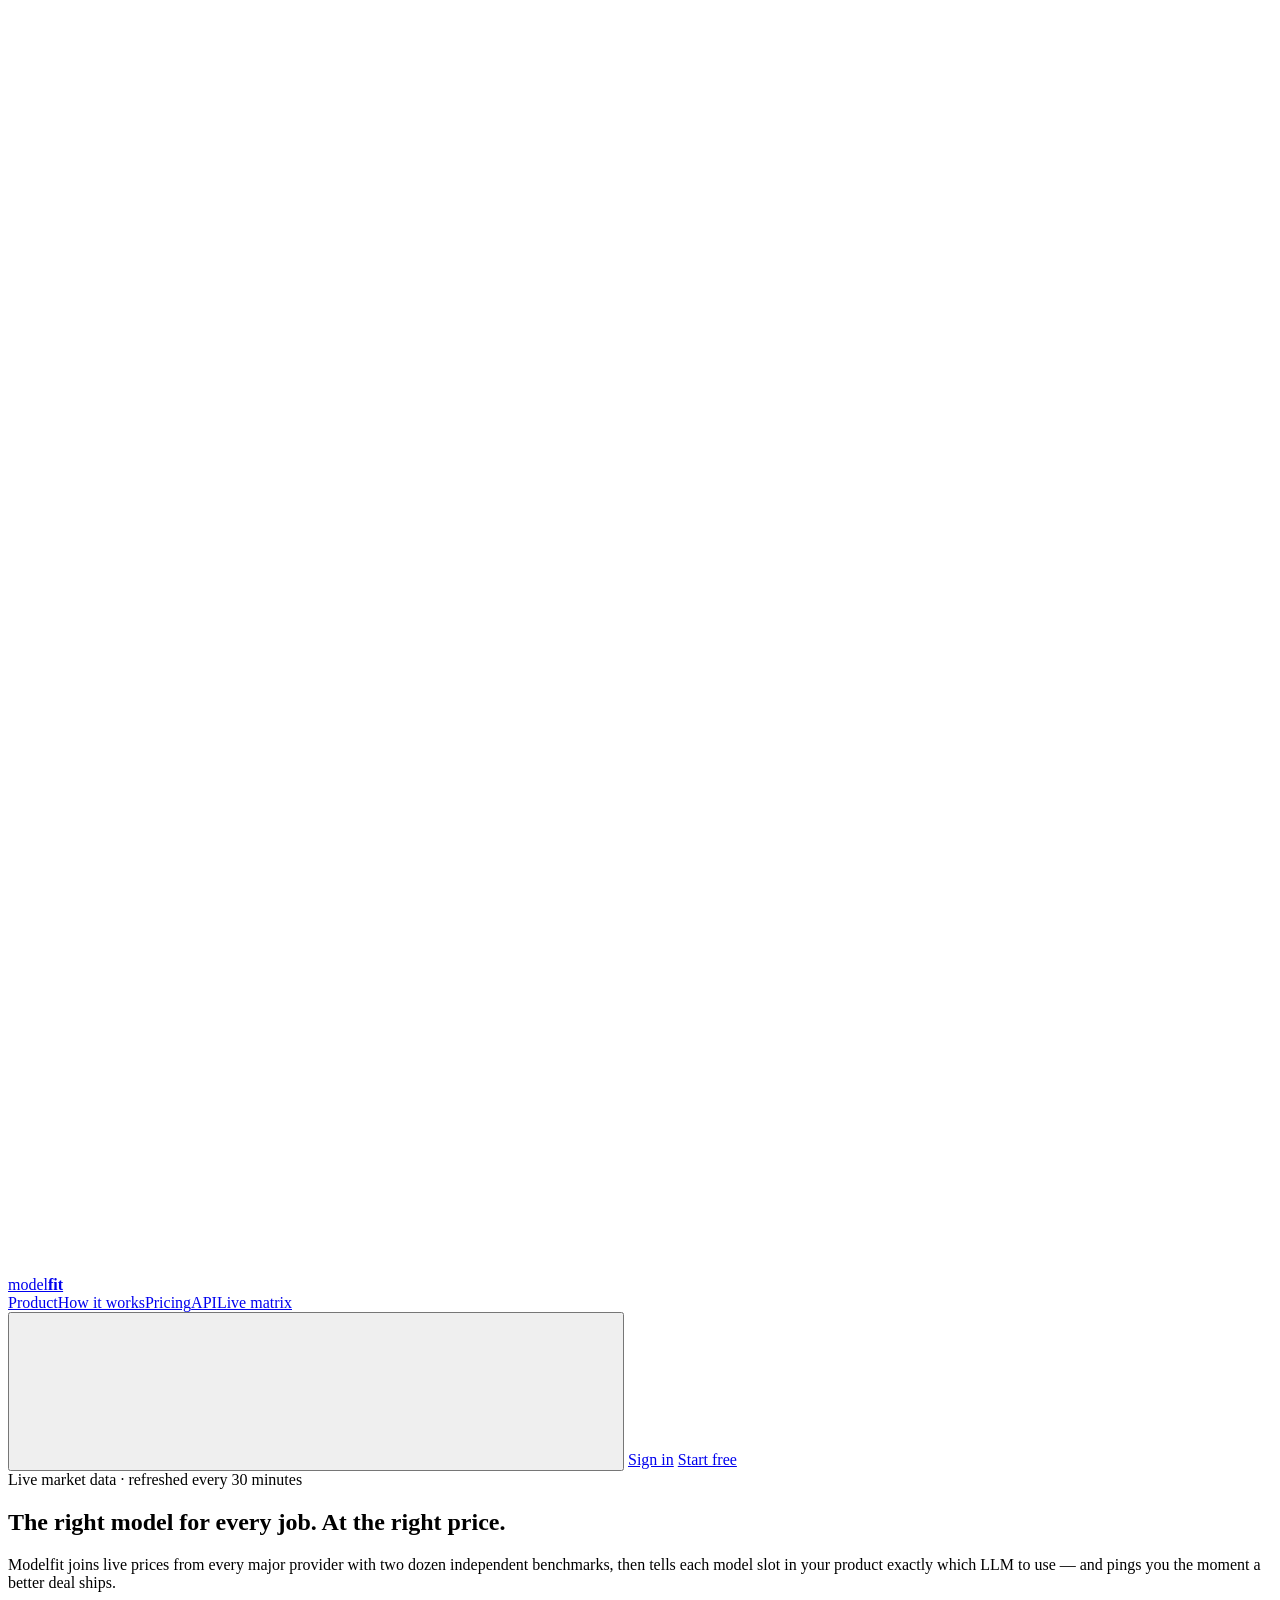
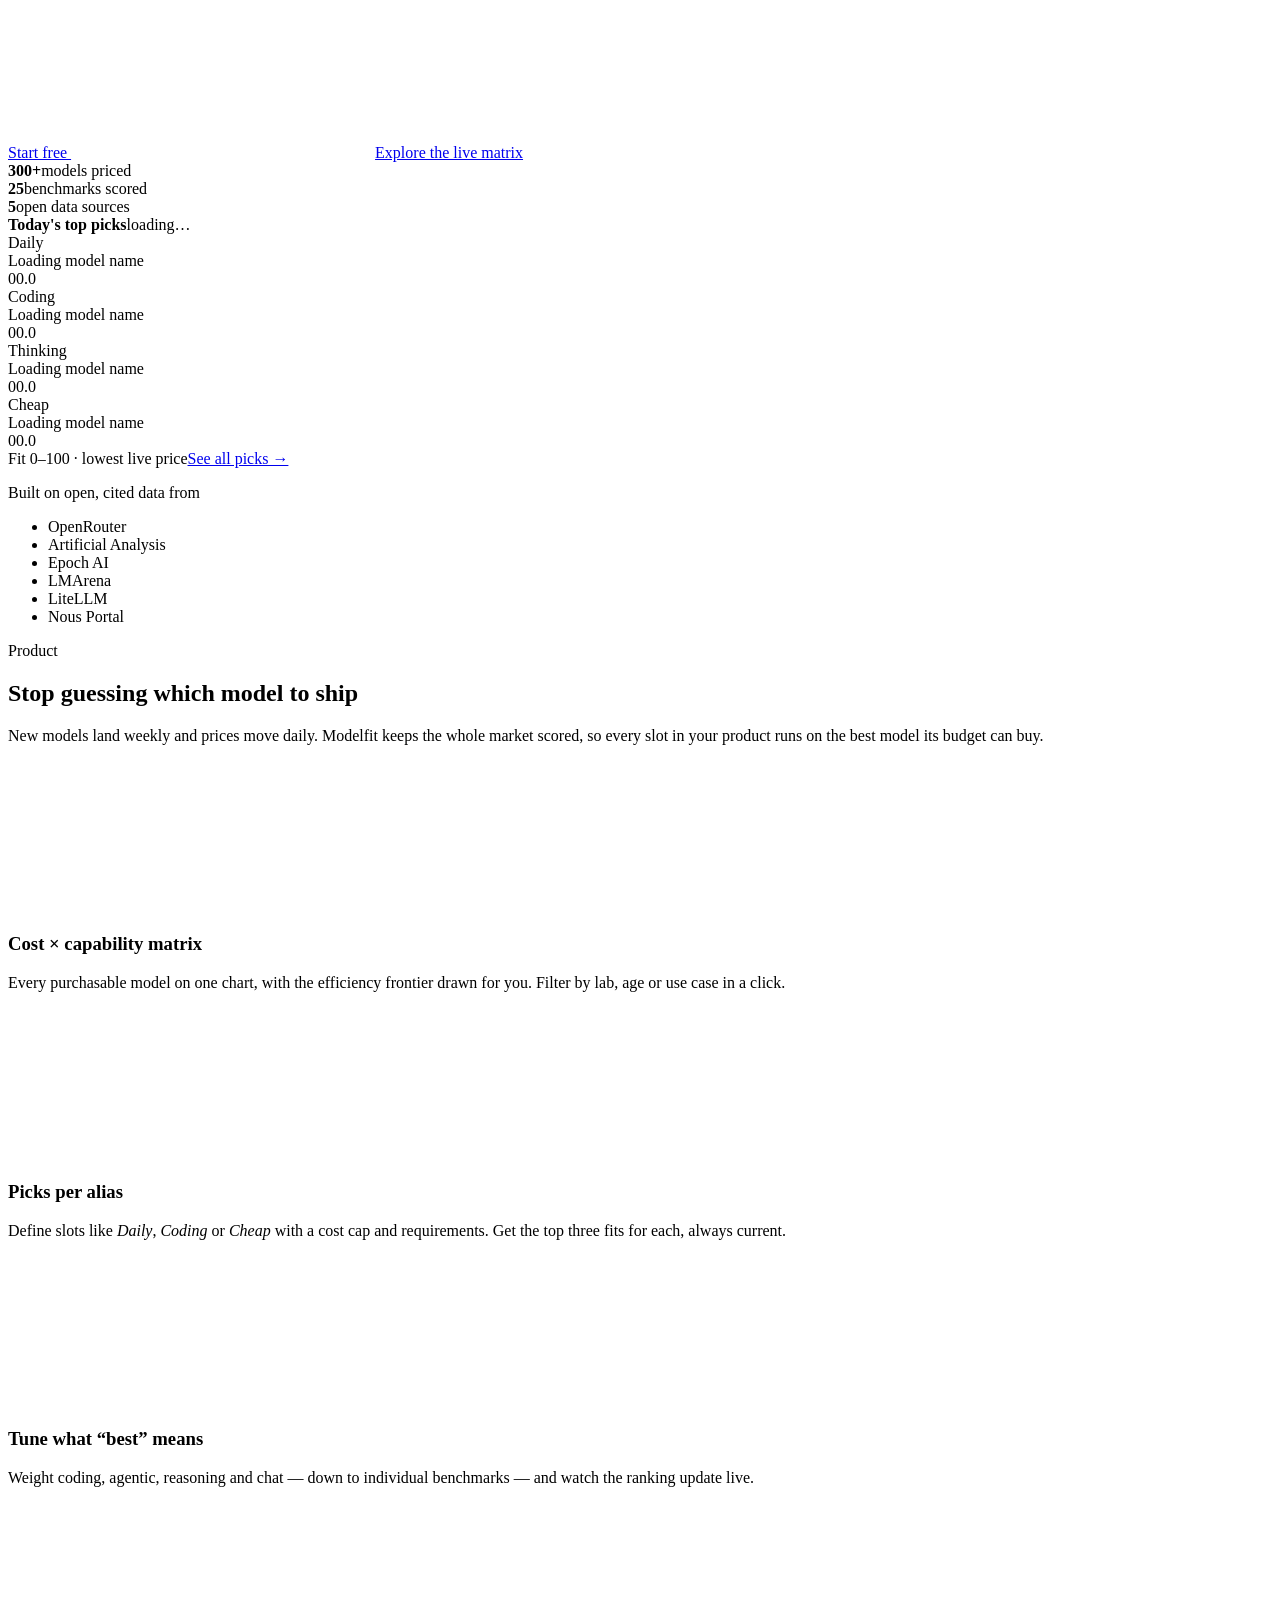
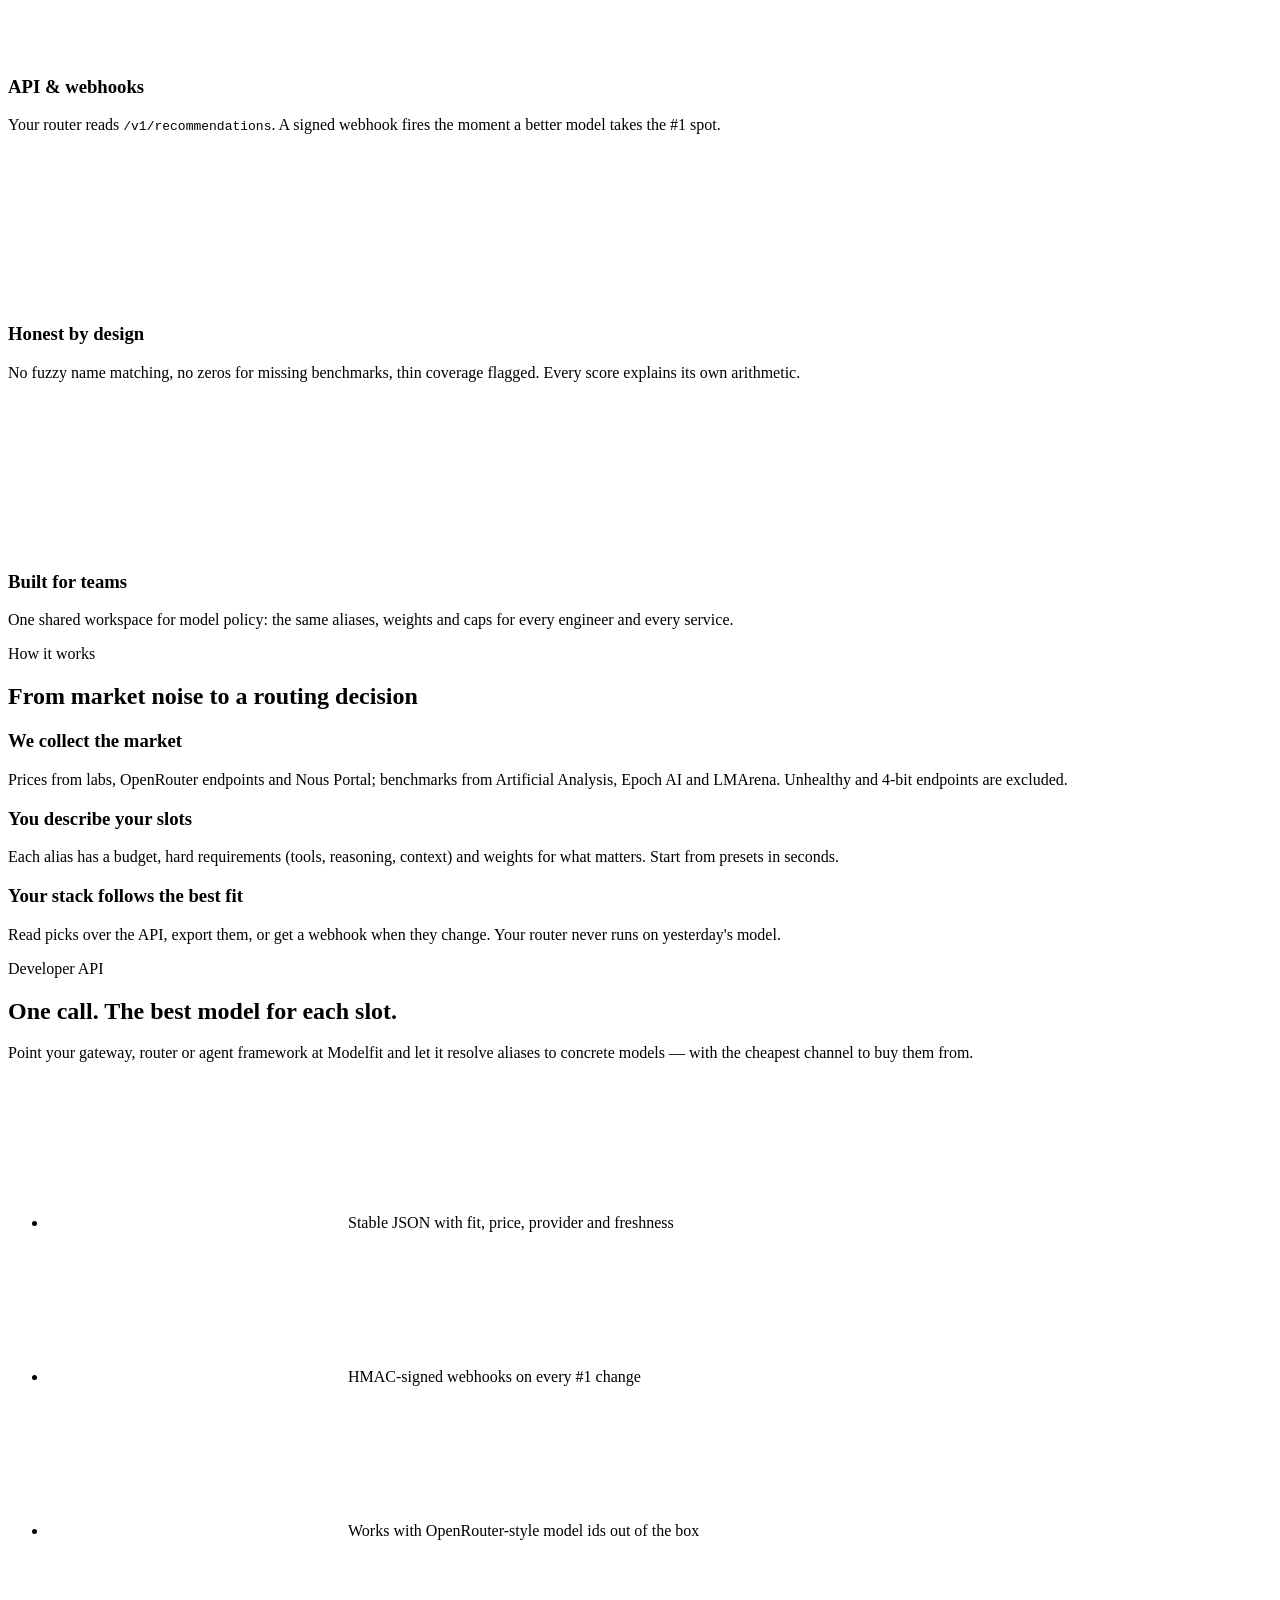
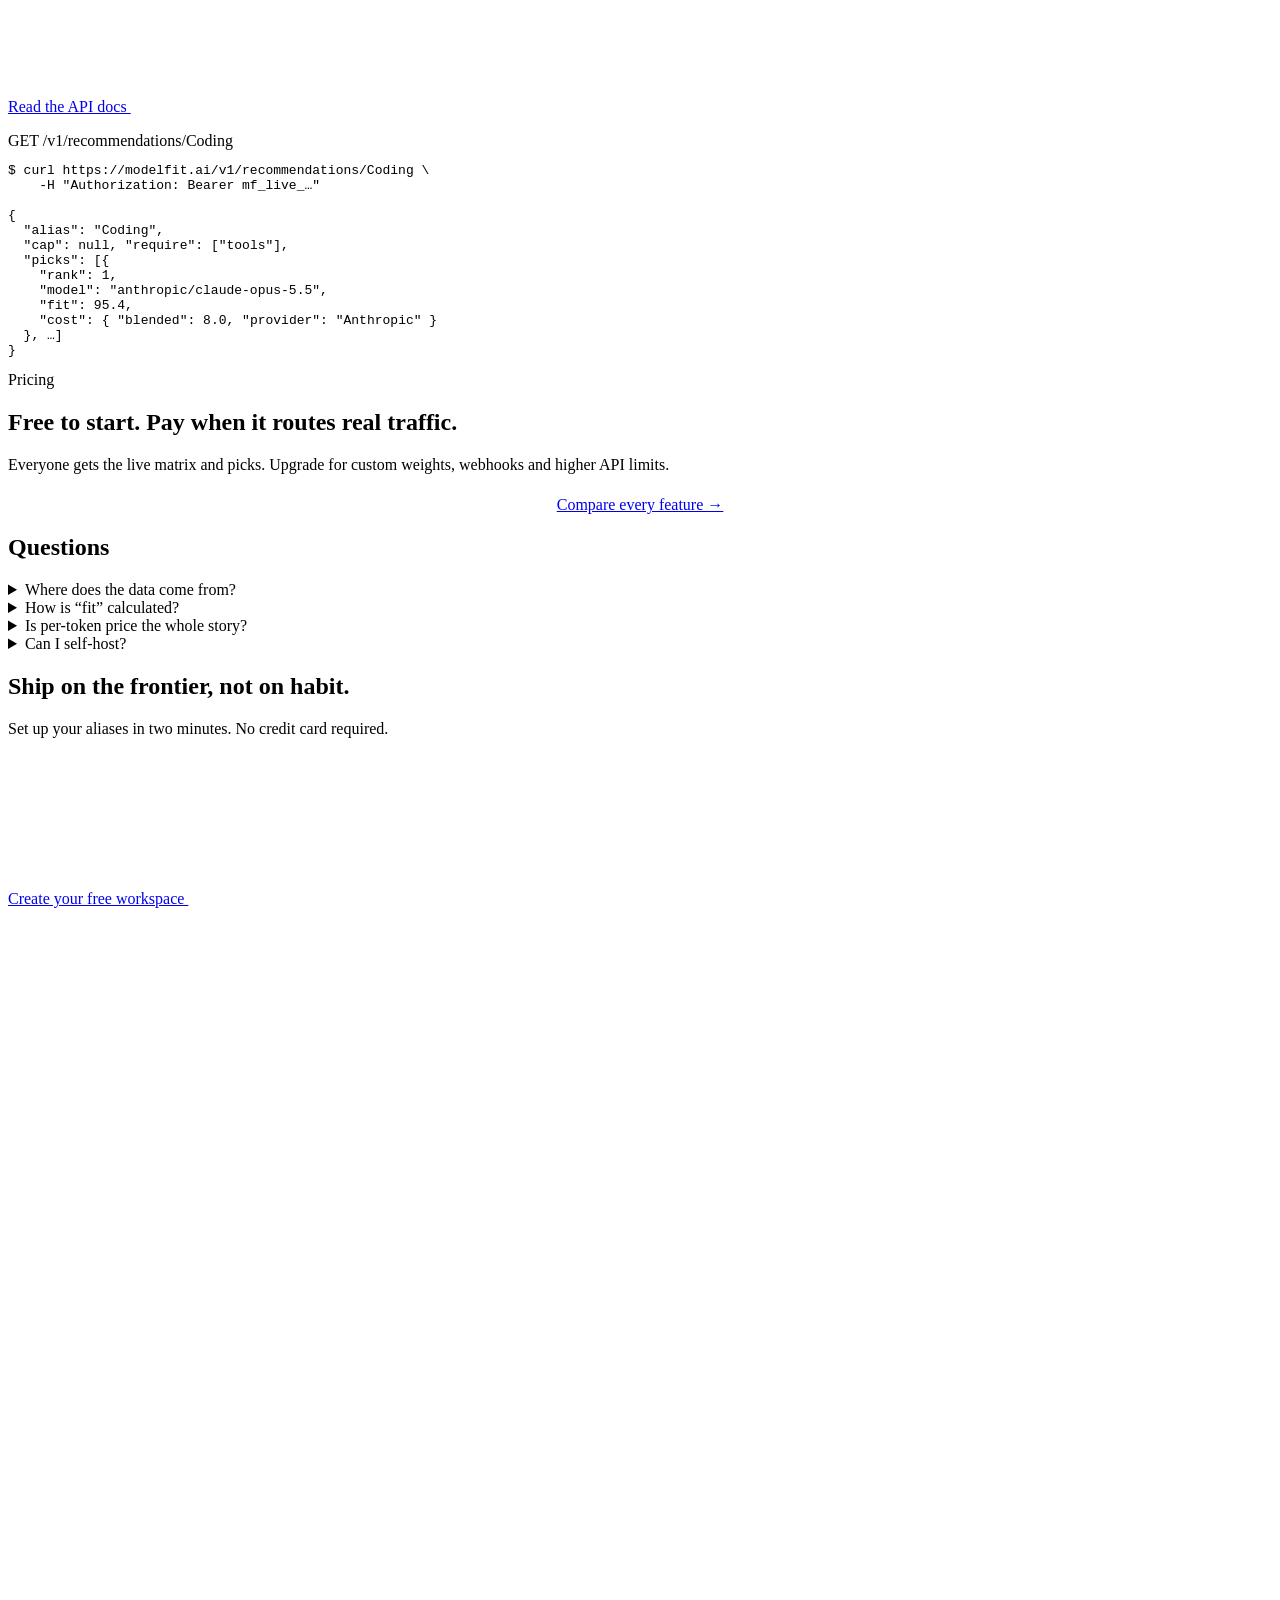
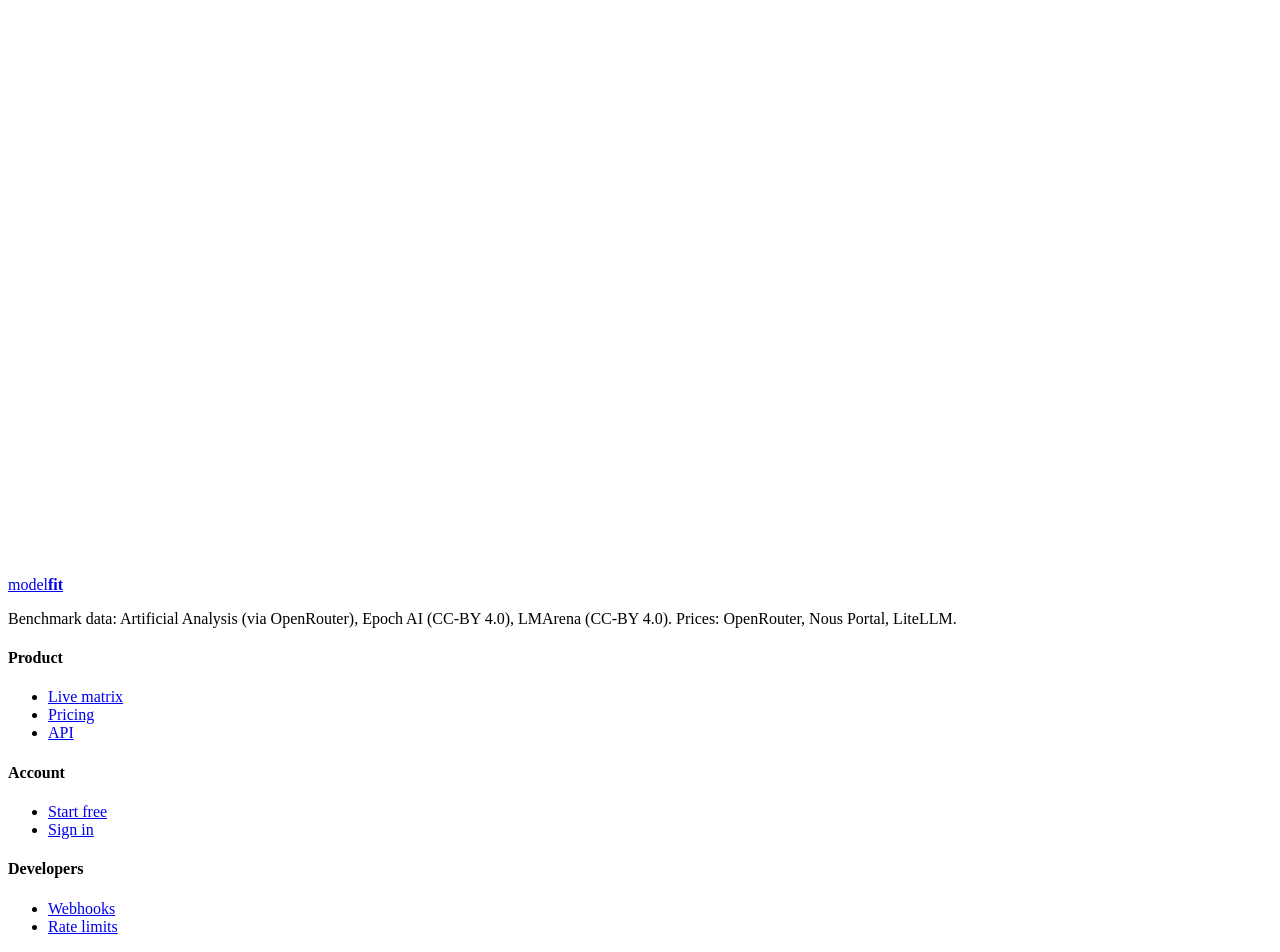
==== app/web/index.html @ 3e112109 "Rebrand to Modelfit and turn the leaderboard into a freemium SaaS Architecture - Split the pipeline:" ====
<!DOCTYPE html>
<html lang="en">
<head>
    <meta charset="UTF-8">
    <meta name="viewport" content="width=device-width, initial-scale=1">
    <title>Modelfit — the right LLM for every job, at the right price</title>
    <meta name="description" content="Modelfit tracks live LLM prices across providers and two dozen benchmarks, then tells each of your app's model slots exactly which model to use — and alerts you when a better deal ships.">
    <meta property="og:title" content="Modelfit — the right LLM for every job">
    <meta property="og:description" content="Live price × benchmark intelligence for 300+ models. Pick, tune and route with one API.">
    <link rel="icon" href="/assets/favicon.svg" type="image/svg+xml">
    <link rel="preload" href="/assets/fonts/inter-var-latin.woff2" as="font" type="font/woff2" crossorigin>
    <link rel="stylesheet" href="/assets/brand.css">
    <link rel="stylesheet" href="/assets/site.css">
    <script src="/assets/theme.js"></script>
</head>
<body>
<header class="site-nav" id="siteNav">
    <div class="wrap">
        <a class="brand" href="/" aria-label="Modelfit home"><span class="brand-mark"><svg viewBox="0 0 24 24"><path d="M4 18h4v-4h4v-4h3" fill="none" stroke="#fff" stroke-width="2.4" stroke-linecap="round" stroke-linejoin="round"/><circle cx="18" cy="6.5" r="2.4" fill="#fff"/></svg></span><span class="brand-word">model<b>fit</b></span></a>
        <nav class="nav-links"><a href="#features">Product</a><a href="#how">How it works</a><a href="/pricing">Pricing</a><a href="/docs">API</a><a href="/app">Live matrix</a></nav>
        <div class="nav-right">
            <button class="btn btn-ghost btn-icon" data-theme-toggle aria-label="Toggle theme"><svg class="i icon-sun"><use href="/assets/icons.svg#sun"/></svg><svg class="i icon-moon"><use href="/assets/icons.svg#moon"/></svg></button>
            <a class="btn btn-ghost hide-sm" href="/login">Sign in</a>
            <a class="btn btn-primary" href="/signup">Start free</a>
        </div>
    </div>
</header>

<main>
    <section class="hero">
        <div class="wrap hero-grid">
            <div>
                <span class="pill"><span class="dot ok"></span>Live market data · refreshed every 30 minutes</span>
                <h1>The right model for <span class="grad-text">every job</span>. At the right price.</h1>
                <p class="lead">Modelfit joins live prices from every major provider with two dozen independent benchmarks, then tells each model slot in your product exactly which LLM to use — and pings you the moment a better deal ships.</p>
                <div class="hero-cta">
                    <a class="btn btn-grad btn-lg" href="/signup">Start free <svg class="i"><use href="/assets/icons.svg#arrow-right"/></svg></a>
                    <a class="btn btn-lg" href="/app">Explore the live matrix</a>
                </div>
                <div class="hero-stats">
                    <div><b data-stat="models">300+</b><span>models priced</span></div>
                    <div><b data-stat="benchmarks">25</b><span>benchmarks scored</span></div>
                    <div><b data-stat="sources">5</b><span>open data sources</span></div>
                </div>
            </div>
            <div class="card picks-panel" aria-live="polite">
                <div class="pp-head"><b>Today's top picks</b><span class="pill muted" id="ppUpdated">loading…</span></div>
                <div id="ppRows">
                    <div class="pp-row"><span class="pp-alias">Daily</span><div><div class="pp-model skeleton">Loading model name</div><div class="fitbar"><b style="width:60%"></b></div></div><div class="pp-fit skeleton">00.0</div></div>
                    <div class="pp-row"><span class="pp-alias">Coding</span><div><div class="pp-model skeleton">Loading model name</div><div class="fitbar"><b style="width:80%"></b></div></div><div class="pp-fit skeleton">00.0</div></div>
                    <div class="pp-row"><span class="pp-alias">Thinking</span><div><div class="pp-model skeleton">Loading model name</div><div class="fitbar"><b style="width:70%"></b></div></div><div class="pp-fit skeleton">00.0</div></div>
                    <div class="pp-row"><span class="pp-alias">Cheap</span><div><div class="pp-model skeleton">Loading model name</div><div class="fitbar"><b style="width:50%"></b></div></div><div class="pp-fit skeleton">00.0</div></div>
                </div>
                <div class="pp-foot"><span>Fit 0–100 · lowest live price</span><a href="/app">See all picks →</a></div>
            </div>
        </div>
    </section>

    <section class="sources wrap">
        <p>Built on open, cited data from</p>
        <ul><li>OpenRouter</li><li>Artificial Analysis</li><li>Epoch AI</li><li>LMArena</li><li>LiteLLM</li><li>Nous Portal</li></ul>
    </section>

    <section class="section" id="features">
        <div class="wrap">
            <div class="section-head">
                <span class="eyebrow">Product</span>
                <h2>Stop guessing which model to ship</h2>
                <p>New models land weekly and prices move daily. Modelfit keeps the whole market scored, so every slot in your product runs on the best model its budget can buy.</p>
            </div>
            <div class="features">
                <div class="card feature"><div class="ficon"><svg class="i"><use href="/assets/icons.svg#chart"/></svg></div><h3>Cost × capability matrix</h3><p>Every purchasable model on one chart, with the efficiency frontier drawn for you. Filter by lab, age or use case in a click.</p></div>
                <div class="card feature"><div class="ficon"><svg class="i"><use href="/assets/icons.svg#target"/></svg></div><h3>Picks per alias</h3><p>Define slots like <i>Daily</i>, <i>Coding</i> or <i>Cheap</i> with a cost cap and requirements. Get the top three fits for each, always current.</p></div>
                <div class="card feature"><div class="ficon"><svg class="i"><use href="/assets/icons.svg#sliders"/></svg></div><h3>Tune what “best” means</h3><p>Weight coding, agentic, reasoning and chat — down to individual benchmarks — and watch the ranking update live.</p></div>
                <div class="card feature"><div class="ficon"><svg class="i"><use href="/assets/icons.svg#zap"/></svg></div><h3>API &amp; webhooks</h3><p>Your router reads <code>/v1/recommendations</code>. A signed webhook fires the moment a better model takes the #1 spot.</p></div>
                <div class="card feature"><div class="ficon"><svg class="i"><use href="/assets/icons.svg#shield"/></svg></div><h3>Honest by design</h3><p>No fuzzy name matching, no zeros for missing benchmarks, thin coverage flagged. Every score explains its own arithmetic.</p></div>
                <div class="card feature"><div class="ficon"><svg class="i"><use href="/assets/icons.svg#users"/></svg></div><h3>Built for teams</h3><p>One shared workspace for model policy: the same aliases, weights and caps for every engineer and every service.</p></div>
            </div>
        </div>
    </section>

    <section class="section" id="how" style="padding-top:0">
        <div class="wrap">
            <div class="section-head">
                <span class="eyebrow">How it works</span>
                <h2>From market noise to a routing decision</h2>
            </div>
            <div class="steps-row">
                <div class="card step"><h3>We collect the market</h3><p>Prices from labs, OpenRouter endpoints and Nous Portal; benchmarks from Artificial Analysis, Epoch AI and LMArena. Unhealthy and 4-bit endpoints are excluded.</p></div>
                <div class="card step"><h3>You describe your slots</h3><p>Each alias has a budget, hard requirements (tools, reasoning, context) and weights for what matters. Start from presets in seconds.</p></div>
                <div class="card step"><h3>Your stack follows the best fit</h3><p>Read picks over the API, export them, or get a webhook when they change. Your router never runs on yesterday's model.</p></div>
            </div>
        </div>
    </section>

    <section class="section" style="padding-top:0">
        <div class="wrap split">
            <div>
                <span class="eyebrow">Developer API</span>
                <h2>One call. The best model for each slot.</h2>
                <p>Point your gateway, router or agent framework at Modelfit and let it resolve aliases to concrete models — with the cheapest channel to buy them from.</p>
                <ul class="ticks">
                    <li><svg class="i"><use href="/assets/icons.svg#check"/></svg>Stable JSON with fit, price, provider and freshness</li>
                    <li><svg class="i"><use href="/assets/icons.svg#check"/></svg>HMAC-signed webhooks on every #1 change</li>
                    <li><svg class="i"><use href="/assets/icons.svg#check"/></svg>Works with OpenRouter-style model ids out of the box</li>
                </ul>
                <p style="margin-top:22px"><a class="btn" href="/docs">Read the API docs <svg class="i"><use href="/assets/icons.svg#arrow-right"/></svg></a></p>
            </div>
            <div class="code">
                <div class="code-head"><i></i><i></i><i></i><span>GET /v1/recommendations/Coding</span></div>
<pre><span class="c">$</span> curl https://modelfit.ai/v1/recommendations/Coding \
    -H <span class="s">"Authorization: Bearer mf_live_…"</span>

{
  <span class="k">"alias"</span>: <span class="s">"Coding"</span>,
  <span class="k">"cap"</span>: <span class="n">null</span>, <span class="k">"require"</span>: [<span class="s">"tools"</span>],
  <span class="k">"picks"</span>: [{
    <span class="k">"rank"</span>: <span class="n">1</span>,
    <span class="k">"model"</span>: <span class="s" id="apiModel">"anthropic/claude-opus-5.5"</span>,
    <span class="k">"fit"</span>: <span class="n" id="apiFit">95.4</span>,
    <span class="k">"cost"</span>: { <span class="k">"blended"</span>: <span class="n" id="apiCost">8.0</span>, <span class="k">"provider"</span>: <span class="s" id="apiProv">"Anthropic"</span> }
  }, …]
}</pre>
            </div>
        </div>
    </section>

    <section class="section" style="padding-top:0" id="pricing">
        <div class="wrap">
            <div class="section-head">
                <span class="eyebrow">Pricing</span>
                <h2>Free to start. Pay when it routes real traffic.</h2>
                <p>Everyone gets the live matrix and picks. Upgrade for custom weights, webhooks and higher API limits.</p>
            </div>
            <div class="plans" id="plans" data-interval="month"></div>
            <p style="text-align:center;margin-top:22px"><a href="/pricing">Compare every feature →</a></p>
        </div>
    </section>

    <section class="section" style="padding-top:0">
        <div class="wrap">
            <div class="section-head"><h2>Questions</h2></div>
            <div class="faq">
                <details class="card"><summary>Where does the data come from?</summary><p>Prices come from each lab's own endpoint, every provider endpoint on OpenRouter, Nous Portal and LiteLLM's price table. Benchmarks come from Artificial Analysis (via OpenRouter), the Epoch AI Benchmarking Hub and LMArena. All sources are cited and refreshed on their own schedules.</p></details>
                <details class="card"><summary>How is “fit” calculated?</summary><p>Each benchmark is rescaled to 0–100 against today's purchasable models, averaged into four use-case scores, then weighted per alias. A missing benchmark is never counted as zero, and the app shows the full arithmetic for every number.</p></details>
                <details class="card"><summary>Is per-token price the whole story?</summary><p>No — reasoning models spend more output tokens, so treat picks as a shortlist and check real task cost. Modelfit flags reasoning support and lets you switch the cost basis to input-only or output-only.</p></details>
                <details class="card"><summary>Can I self-host?</summary><p>Yes. The same codebase runs as a single-user, self-hosted instance with every feature enabled — Python standard library only, no API keys required.</p></details>
            </div>
        </div>
    </section>

    <section class="wrap">
        <div class="cta-band">
            <h2>Ship on the frontier, not on habit.</h2>
            <p>Set up your aliases in two minutes. No credit card required.</p>
            <a class="btn btn-grad btn-lg" href="/signup">Create your free workspace <svg class="i"><use href="/assets/icons.svg#arrow-right"/></svg></a>
        </div>
    </section>
</main>

<footer class="site-footer">
    <div class="wrap">
        <div>
            <a class="brand" href="/"><span class="brand-mark"><svg viewBox="0 0 24 24"><path d="M4 18h4v-4h4v-4h3" fill="none" stroke="#fff" stroke-width="2.4" stroke-linecap="round" stroke-linejoin="round"/><circle cx="18" cy="6.5" r="2.4" fill="#fff"/></svg></span><span class="brand-word">model<b>fit</b></span></a>
            <p class="fine">Benchmark data: Artificial Analysis (via OpenRouter), Epoch AI (CC-BY 4.0), LMArena (CC-BY 4.0). Prices: OpenRouter, Nous Portal, LiteLLM.</p>
        </div>
        <div><h4>Product</h4><ul><li><a href="/app">Live matrix</a></li><li><a href="/pricing">Pricing</a></li><li><a href="/docs">API</a></li></ul></div>
        <div><h4>Account</h4><ul><li><a href="/signup">Start free</a></li><li><a href="/login">Sign in</a></li></ul></div>
        <div><h4>Developers</h4><ul><li><a href="/docs#webhooks">Webhooks</a></li><li><a href="/docs#limits">Rate limits</a></li></ul></div>
    </div>
</footer>
<script src="/assets/site.js"></script>
</body>
</html>
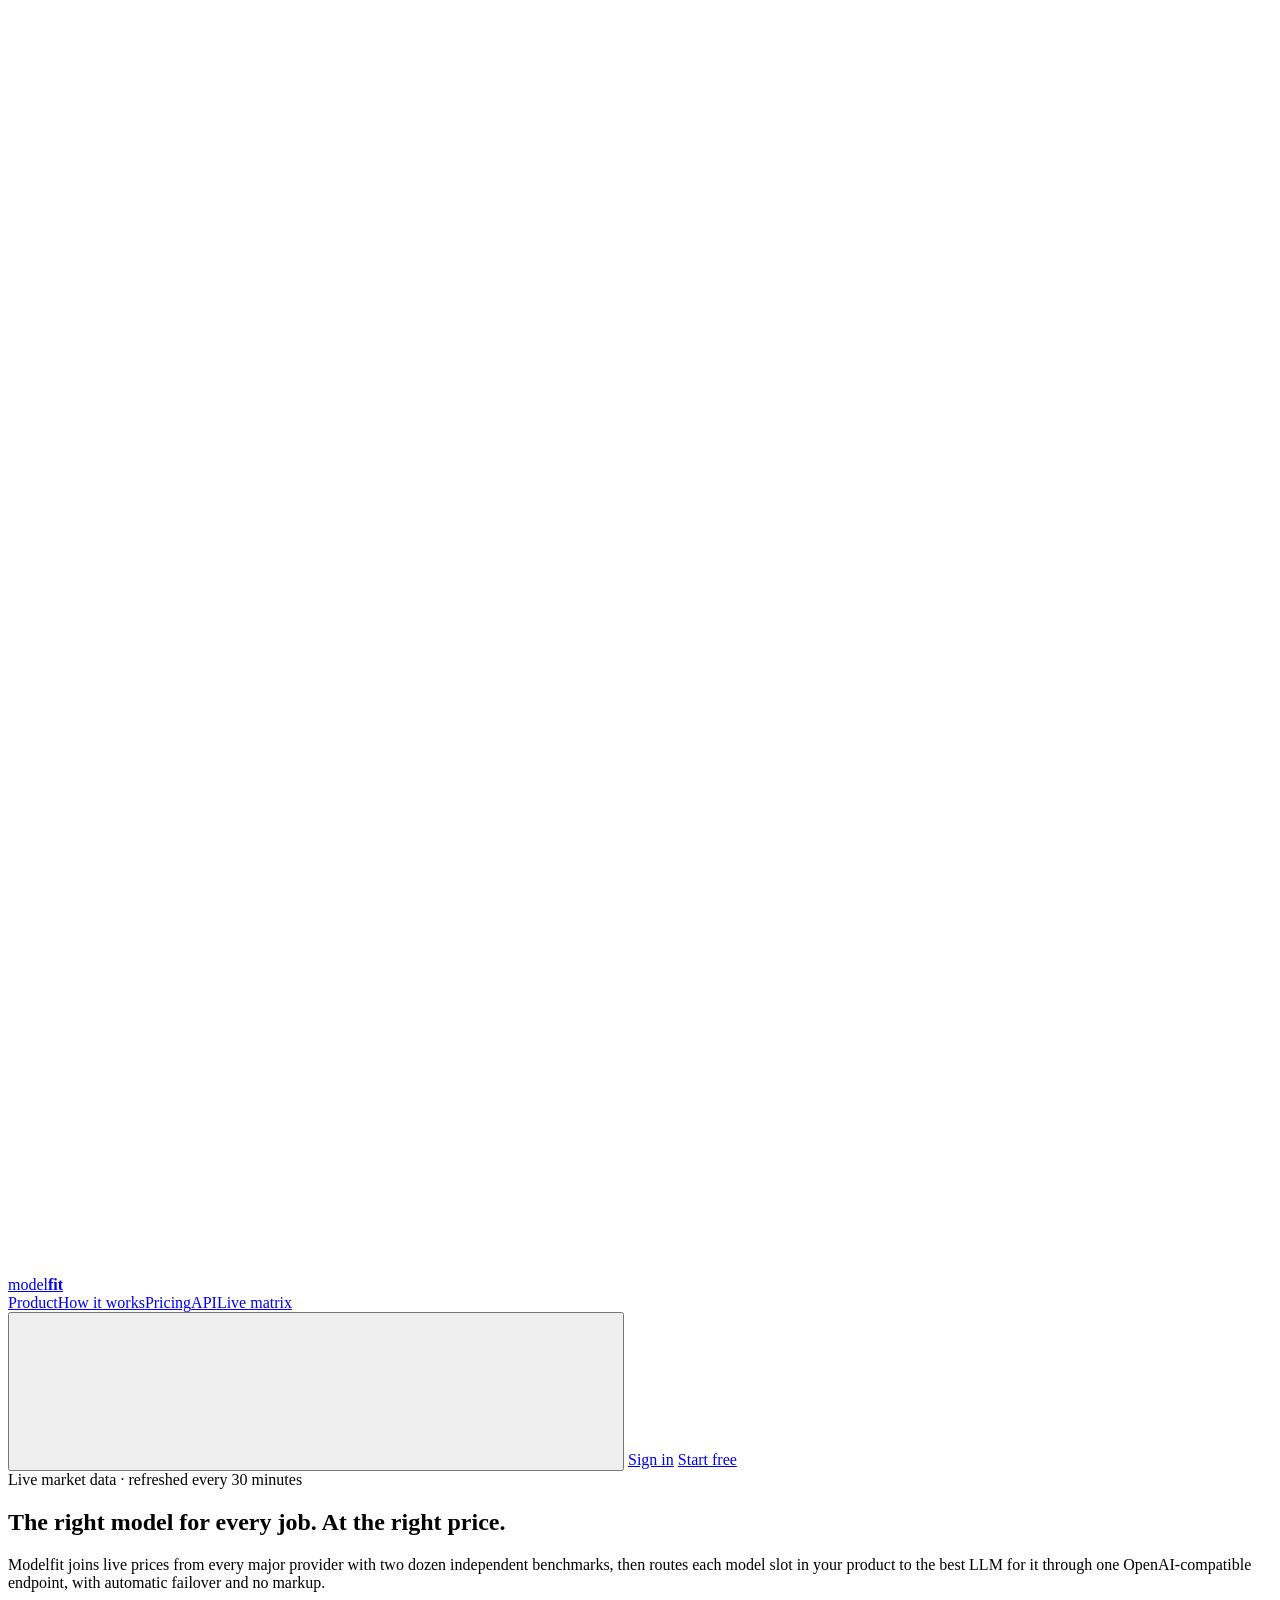
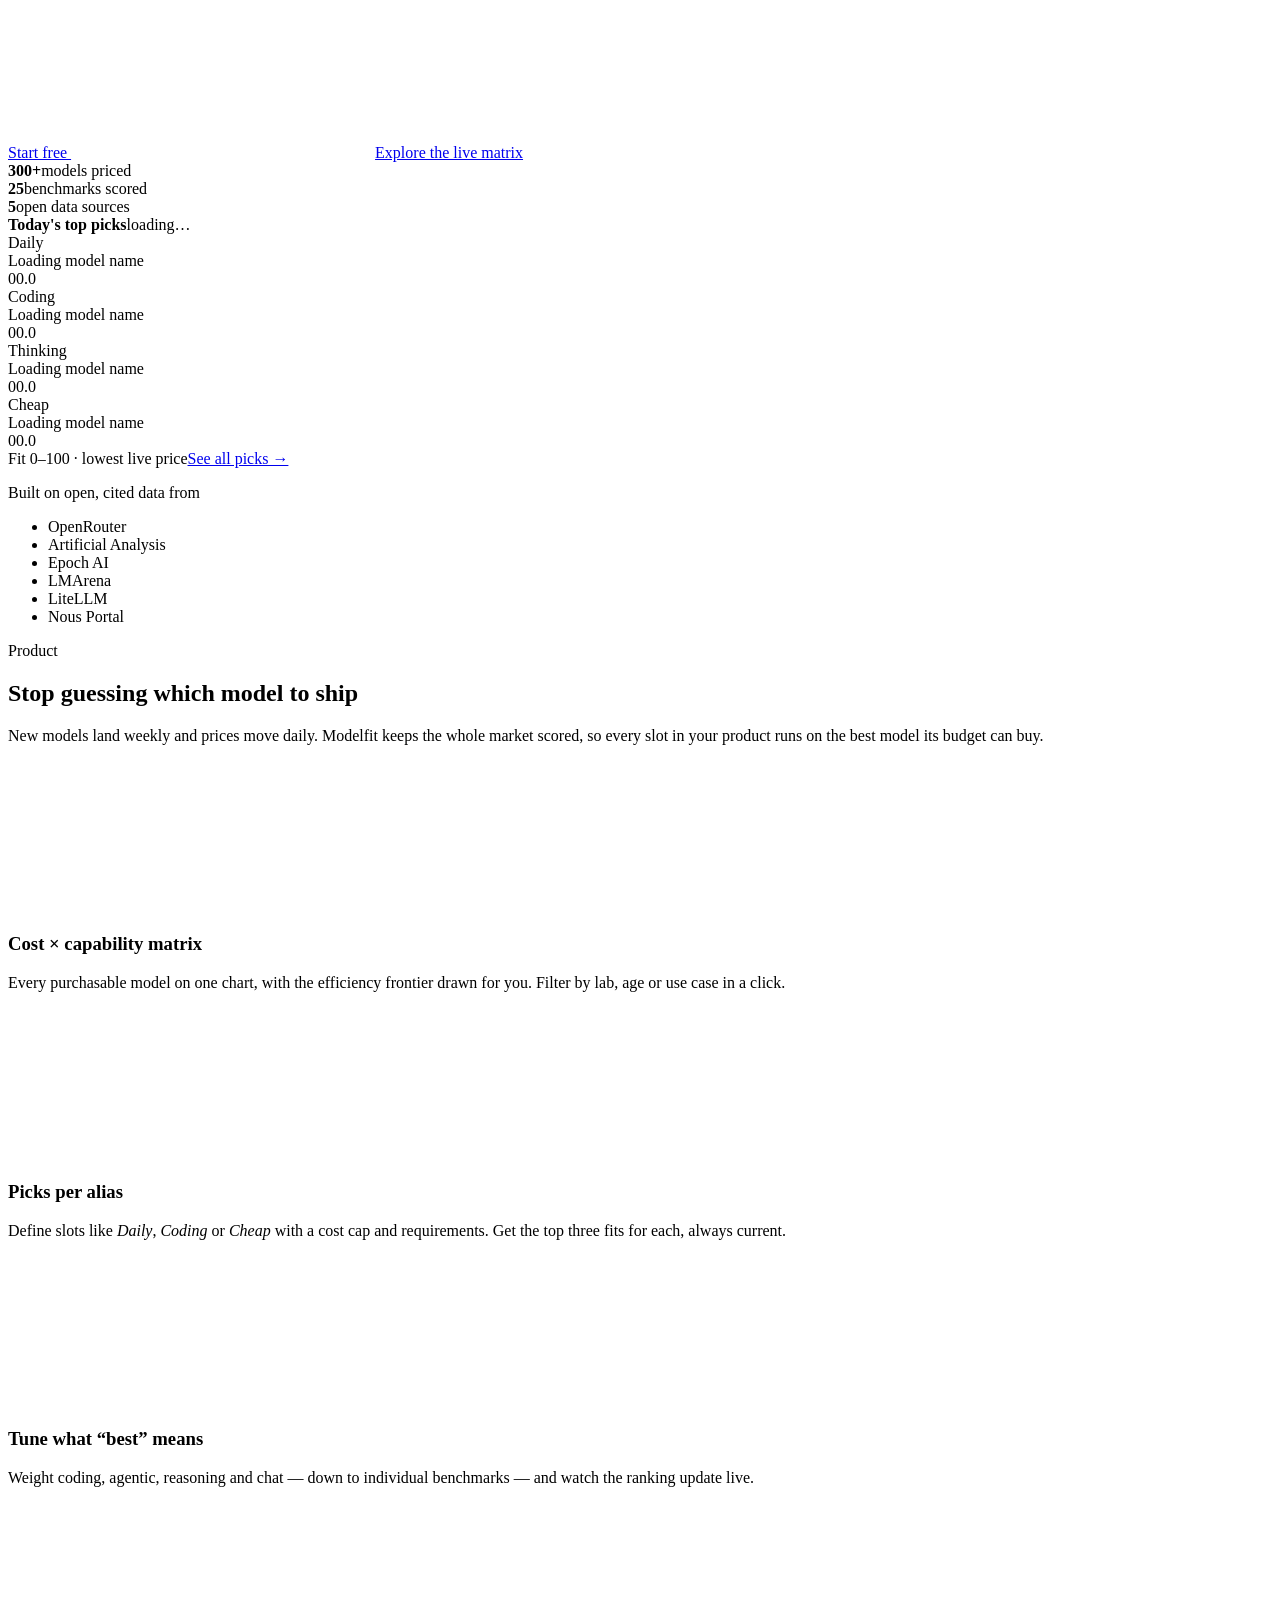
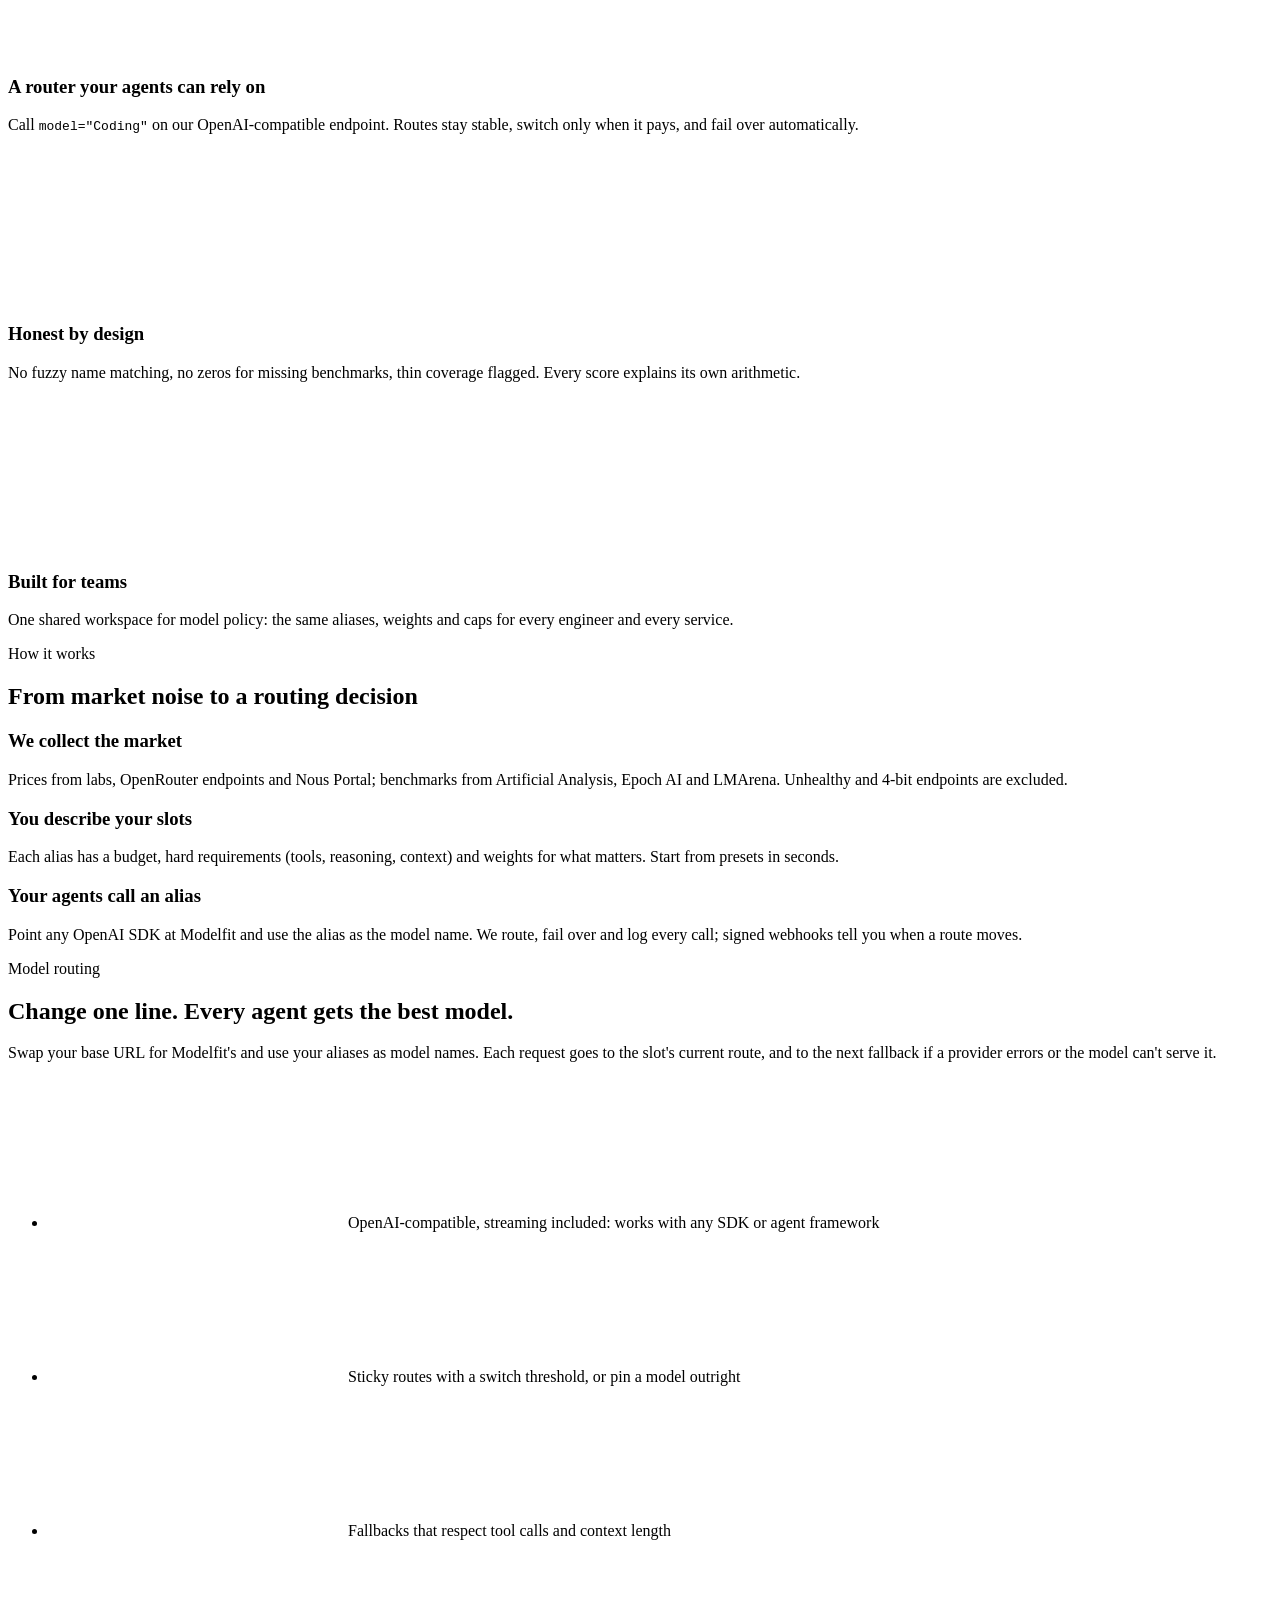
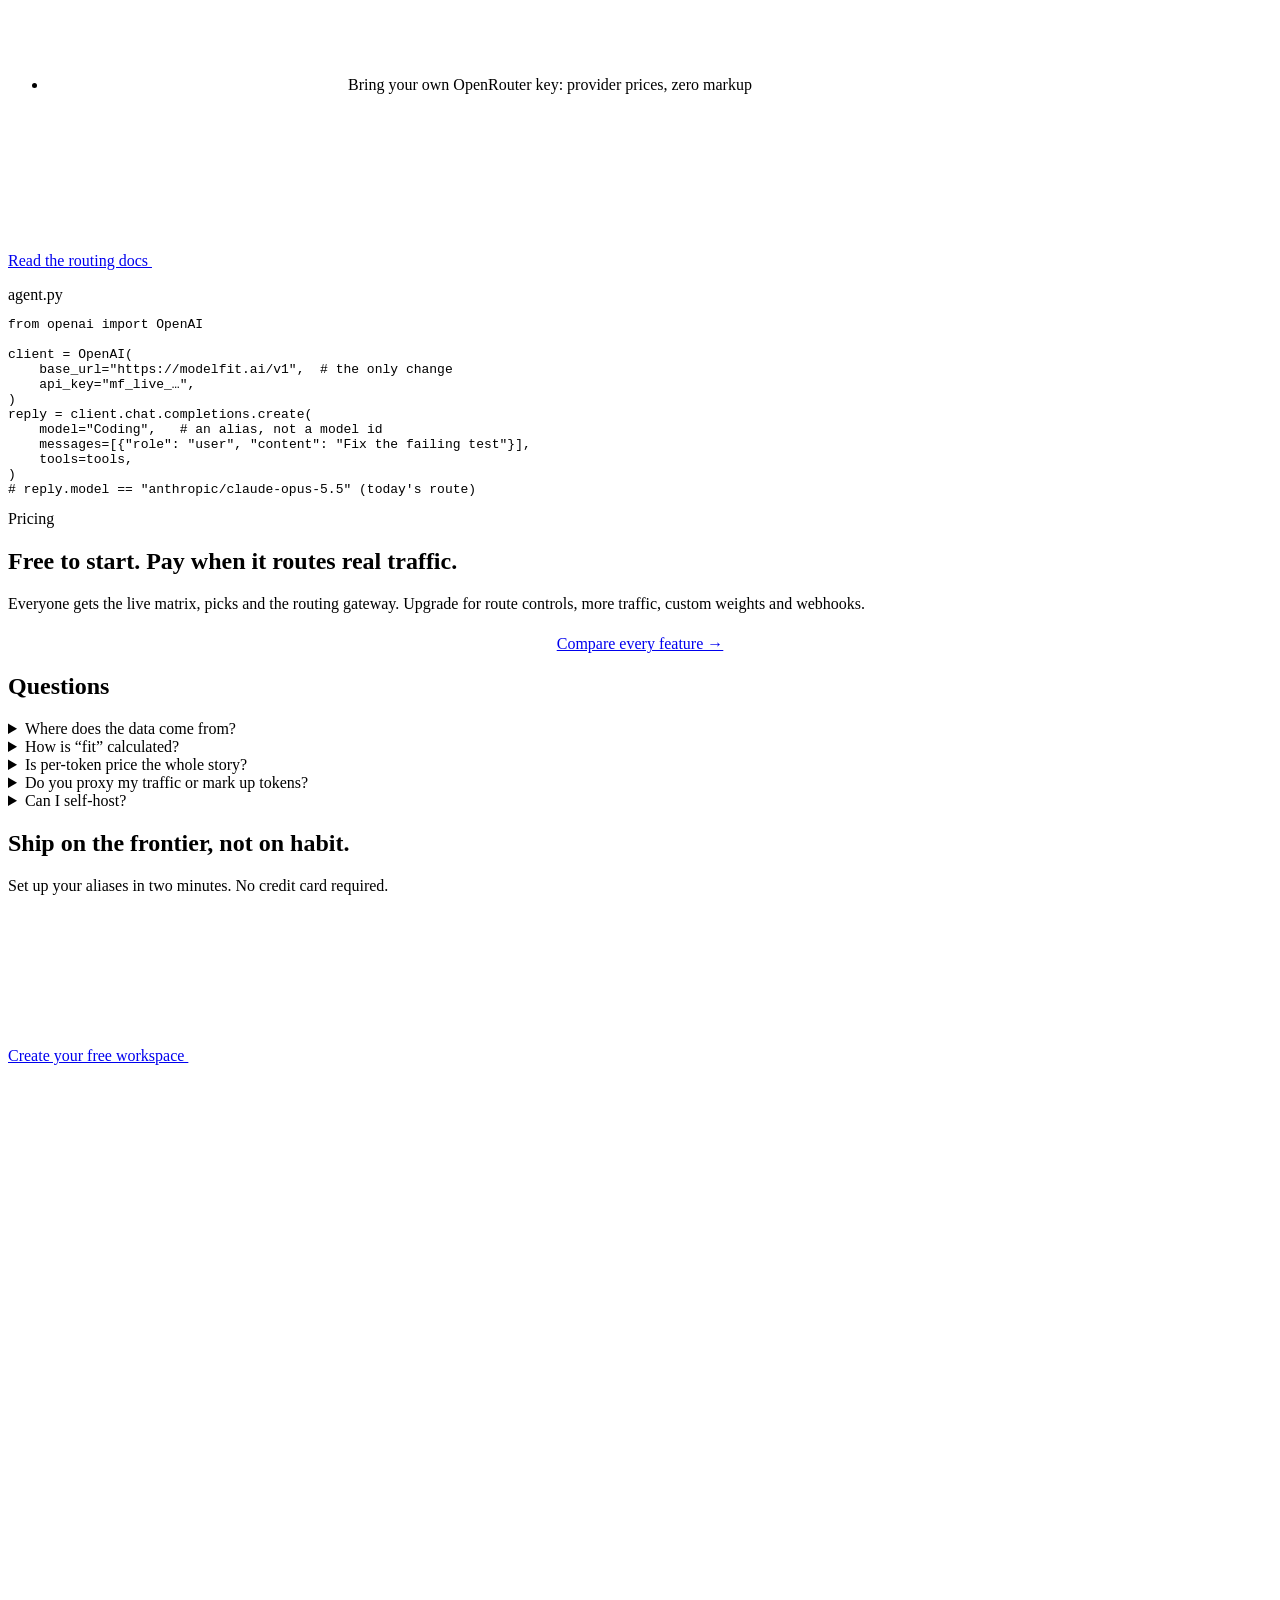
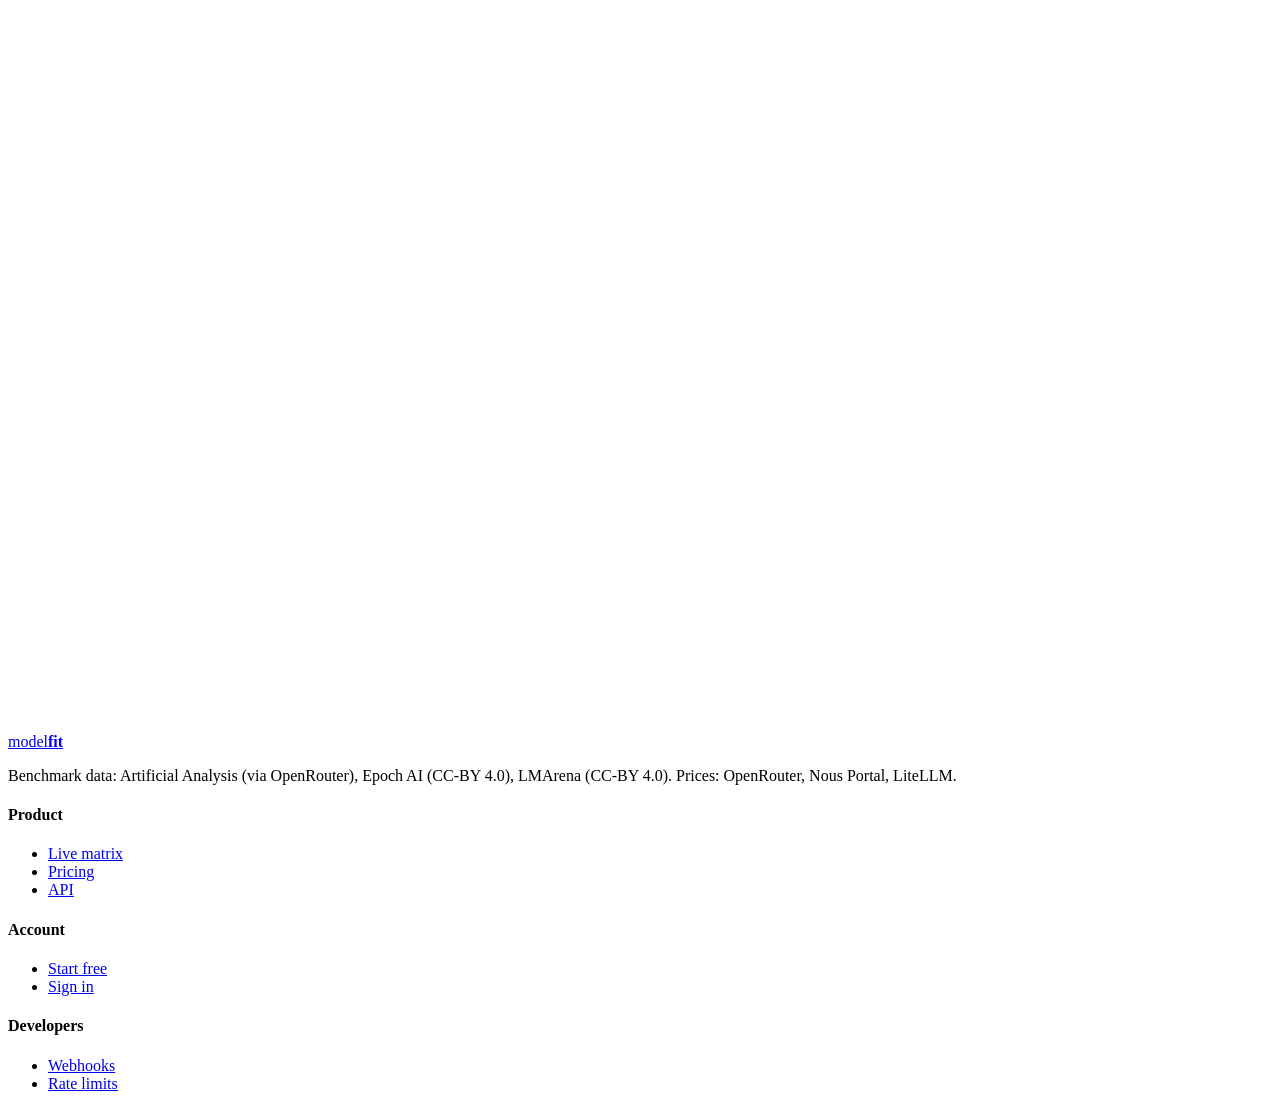
==== commit e284d514: "Add model routing: stable routes per alias and an OpenAI-compatible gateway - router.py: each alias " ====
--- a/app/web/index.html
+++ b/app/web/index.html
@@ -4,9 +4,9 @@
     <meta charset="UTF-8">
     <meta name="viewport" content="width=device-width, initial-scale=1">
     <title>Modelfit — the right LLM for every job, at the right price</title>
-    <meta name="description" content="Modelfit tracks live LLM prices across providers and two dozen benchmarks, then tells each of your app's model slots exactly which model to use — and alerts you when a better deal ships.">
+    <meta name="description" content="Modelfit tracks live LLM prices across providers and two dozen benchmarks, then routes each of your app's model slots to the best model through one OpenAI-compatible endpoint, with automatic failover.">
     <meta property="og:title" content="Modelfit — the right LLM for every job">
-    <meta property="og:description" content="Live price × benchmark intelligence for 300+ models. Pick, tune and route with one API.">
+    <meta property="og:description" content="Live price × benchmark intelligence for 300+ models, and a router your agents can rely on.">
     <link rel="icon" href="/assets/favicon.svg" type="image/svg+xml">
     <link rel="preload" href="/assets/fonts/inter-var-latin.woff2" as="font" type="font/woff2" crossorigin>
     <link rel="stylesheet" href="/assets/brand.css">
@@ -32,7 +32,7 @@
             <div>
                 <span class="pill"><span class="dot ok"></span>Live market data · refreshed every 30 minutes</span>
                 <h1>The right model for <span class="grad-text">every job</span>. At the right price.</h1>
-                <p class="lead">Modelfit joins live prices from every major provider with two dozen independent benchmarks, then tells each model slot in your product exactly which LLM to use — and pings you the moment a better deal ships.</p>
+                <p class="lead">Modelfit joins live prices from every major provider with two dozen independent benchmarks, then routes each model slot in your product to the best LLM for it through one OpenAI-compatible endpoint, with automatic failover and no markup.</p>
                 <div class="hero-cta">
                     <a class="btn btn-grad btn-lg" href="/signup">Start free <svg class="i"><use href="/assets/icons.svg#arrow-right"/></svg></a>
                     <a class="btn btn-lg" href="/app">Explore the live matrix</a>
@@ -72,7 +72,7 @@
                 <div class="card feature"><div class="ficon"><svg class="i"><use href="/assets/icons.svg#chart"/></svg></div><h3>Cost × capability matrix</h3><p>Every purchasable model on one chart, with the efficiency frontier drawn for you. Filter by lab, age or use case in a click.</p></div>
                 <div class="card feature"><div class="ficon"><svg class="i"><use href="/assets/icons.svg#target"/></svg></div><h3>Picks per alias</h3><p>Define slots like <i>Daily</i>, <i>Coding</i> or <i>Cheap</i> with a cost cap and requirements. Get the top three fits for each, always current.</p></div>
                 <div class="card feature"><div class="ficon"><svg class="i"><use href="/assets/icons.svg#sliders"/></svg></div><h3>Tune what “best” means</h3><p>Weight coding, agentic, reasoning and chat — down to individual benchmarks — and watch the ranking update live.</p></div>
-                <div class="card feature"><div class="ficon"><svg class="i"><use href="/assets/icons.svg#zap"/></svg></div><h3>API &amp; webhooks</h3><p>Your router reads <code>/v1/recommendations</code>. A signed webhook fires the moment a better model takes the #1 spot.</p></div>
+                <div class="card feature"><div class="ficon"><svg class="i"><use href="/assets/icons.svg#route"/></svg></div><h3>A router your agents can rely on</h3><p>Call <code>model="Coding"</code> on our OpenAI-compatible endpoint. Routes stay stable, switch only when it pays, and fail over automatically.</p></div>
                 <div class="card feature"><div class="ficon"><svg class="i"><use href="/assets/icons.svg#shield"/></svg></div><h3>Honest by design</h3><p>No fuzzy name matching, no zeros for missing benchmarks, thin coverage flagged. Every score explains its own arithmetic.</p></div>
                 <div class="card feature"><div class="ficon"><svg class="i"><use href="/assets/icons.svg#users"/></svg></div><h3>Built for teams</h3><p>One shared workspace for model policy: the same aliases, weights and caps for every engineer and every service.</p></div>
             </div>
@@ -88,7 +88,7 @@
             <div class="steps-row">
                 <div class="card step"><h3>We collect the market</h3><p>Prices from labs, OpenRouter endpoints and Nous Portal; benchmarks from Artificial Analysis, Epoch AI and LMArena. Unhealthy and 4-bit endpoints are excluded.</p></div>
                 <div class="card step"><h3>You describe your slots</h3><p>Each alias has a budget, hard requirements (tools, reasoning, context) and weights for what matters. Start from presets in seconds.</p></div>
-                <div class="card step"><h3>Your stack follows the best fit</h3><p>Read picks over the API, export them, or get a webhook when they change. Your router never runs on yesterday's model.</p></div>
+                <div class="card step"><h3>Your agents call an alias</h3><p>Point any OpenAI SDK at Modelfit and use the alias as the model name. We route, fail over and log every call; signed webhooks tell you when a route moves.</p></div>
             </div>
         </div>
     </section>
@@ -96,31 +96,31 @@
     <section class="section" style="padding-top:0">
         <div class="wrap split">
             <div>
-                <span class="eyebrow">Developer API</span>
-                <h2>One call. The best model for each slot.</h2>
-                <p>Point your gateway, router or agent framework at Modelfit and let it resolve aliases to concrete models — with the cheapest channel to buy them from.</p>
+                <span class="eyebrow">Model routing</span>
+                <h2>Change one line. Every agent gets the best model.</h2>
+                <p>Swap your base URL for Modelfit's and use your aliases as model names. Each request goes to the slot's current route, and to the next fallback if a provider errors or the model can't serve it.</p>
                 <ul class="ticks">
-                    <li><svg class="i"><use href="/assets/icons.svg#check"/></svg>Stable JSON with fit, price, provider and freshness</li>
-                    <li><svg class="i"><use href="/assets/icons.svg#check"/></svg>HMAC-signed webhooks on every #1 change</li>
-                    <li><svg class="i"><use href="/assets/icons.svg#check"/></svg>Works with OpenRouter-style model ids out of the box</li>
+                    <li><svg class="i"><use href="/assets/icons.svg#check"/></svg>OpenAI-compatible, streaming included: works with any SDK or agent framework</li>
+                    <li><svg class="i"><use href="/assets/icons.svg#check"/></svg>Sticky routes with a switch threshold, or pin a model outright</li>
+                    <li><svg class="i"><use href="/assets/icons.svg#check"/></svg>Fallbacks that respect tool calls and context length</li>
+                    <li><svg class="i"><use href="/assets/icons.svg#check"/></svg>Bring your own OpenRouter key: provider prices, zero markup</li>
                 </ul>
-                <p style="margin-top:22px"><a class="btn" href="/docs">Read the API docs <svg class="i"><use href="/assets/icons.svg#arrow-right"/></svg></a></p>
+                <p style="margin-top:22px"><a class="btn" href="/docs#gateway">Read the routing docs <svg class="i"><use href="/assets/icons.svg#arrow-right"/></svg></a></p>
             </div>
             <div class="code">
-                <div class="code-head"><i></i><i></i><i></i><span>GET /v1/recommendations/Coding</span></div>
-<pre><span class="c">$</span> curl https://modelfit.ai/v1/recommendations/Coding \
-    -H <span class="s">"Authorization: Bearer mf_live_…"</span>
+                <div class="code-head"><i></i><i></i><i></i><span>agent.py</span></div>
+<pre><span class="k">from</span> openai <span class="k">import</span> OpenAI
 
-{
-  <span class="k">"alias"</span>: <span class="s">"Coding"</span>,
-  <span class="k">"cap"</span>: <span class="n">null</span>, <span class="k">"require"</span>: [<span class="s">"tools"</span>],
-  <span class="k">"picks"</span>: [{
-    <span class="k">"rank"</span>: <span class="n">1</span>,
-    <span class="k">"model"</span>: <span class="s" id="apiModel">"anthropic/claude-opus-5.5"</span>,
-    <span class="k">"fit"</span>: <span class="n" id="apiFit">95.4</span>,
-    <span class="k">"cost"</span>: { <span class="k">"blended"</span>: <span class="n" id="apiCost">8.0</span>, <span class="k">"provider"</span>: <span class="s" id="apiProv">"Anthropic"</span> }
-  }, …]
-}</pre>
+client = OpenAI(
+    base_url=<span class="s">"https://modelfit.ai/v1"</span>,  <span class="c"># the only change</span>
+    api_key=<span class="s">"mf_live_…"</span>,
+)
+reply = client.chat.completions.create(
+    model=<span class="s">"Coding"</span>,   <span class="c"># an alias, not a model id</span>
+    messages=[{<span class="s">"role"</span>: <span class="s">"user"</span>, <span class="s">"content"</span>: <span class="s">"Fix the failing test"</span>}],
+    tools=tools,
+)
+<span class="c"># reply.model == </span><span class="s" id="apiModel">"anthropic/claude-opus-5.5"</span><span class="c"> (today's route)</span></pre>
             </div>
         </div>
     </section>
@@ -130,7 +130,7 @@
             <div class="section-head">
                 <span class="eyebrow">Pricing</span>
                 <h2>Free to start. Pay when it routes real traffic.</h2>
-                <p>Everyone gets the live matrix and picks. Upgrade for custom weights, webhooks and higher API limits.</p>
+                <p>Everyone gets the live matrix, picks and the routing gateway. Upgrade for route controls, more traffic, custom weights and webhooks.</p>
             </div>
             <div class="plans" id="plans" data-interval="month"></div>
             <p style="text-align:center;margin-top:22px"><a href="/pricing">Compare every feature →</a></p>
@@ -144,6 +144,7 @@
                 <details class="card"><summary>Where does the data come from?</summary><p>Prices come from each lab's own endpoint, every provider endpoint on OpenRouter, Nous Portal and LiteLLM's price table. Benchmarks come from Artificial Analysis (via OpenRouter), the Epoch AI Benchmarking Hub and LMArena. All sources are cited and refreshed on their own schedules.</p></details>
                 <details class="card"><summary>How is “fit” calculated?</summary><p>Each benchmark is rescaled to 0–100 against today's purchasable models, averaged into four use-case scores, then weighted per alias. A missing benchmark is never counted as zero, and the app shows the full arithmetic for every number.</p></details>
                 <details class="card"><summary>Is per-token price the whole story?</summary><p>No — reasoning models spend more output tokens, so treat picks as a shortlist and check real task cost. Modelfit flags reasoning support and lets you switch the cost basis to input-only or output-only.</p></details>
+                <details class="card"><summary>Do you proxy my traffic or mark up tokens?</summary><p>The gateway forwards each request to the routed model with your own OpenRouter key, so you pay provider prices directly — we never add a margin. Prefer to keep traffic in your own gateway? Call <code>/v1/routes/{alias}</code> and route it yourself.</p></details>
                 <details class="card"><summary>Can I self-host?</summary><p>Yes. The same codebase runs as a single-user, self-hosted instance with every feature enabled — Python standard library only, no API keys required.</p></details>
             </div>
         </div>
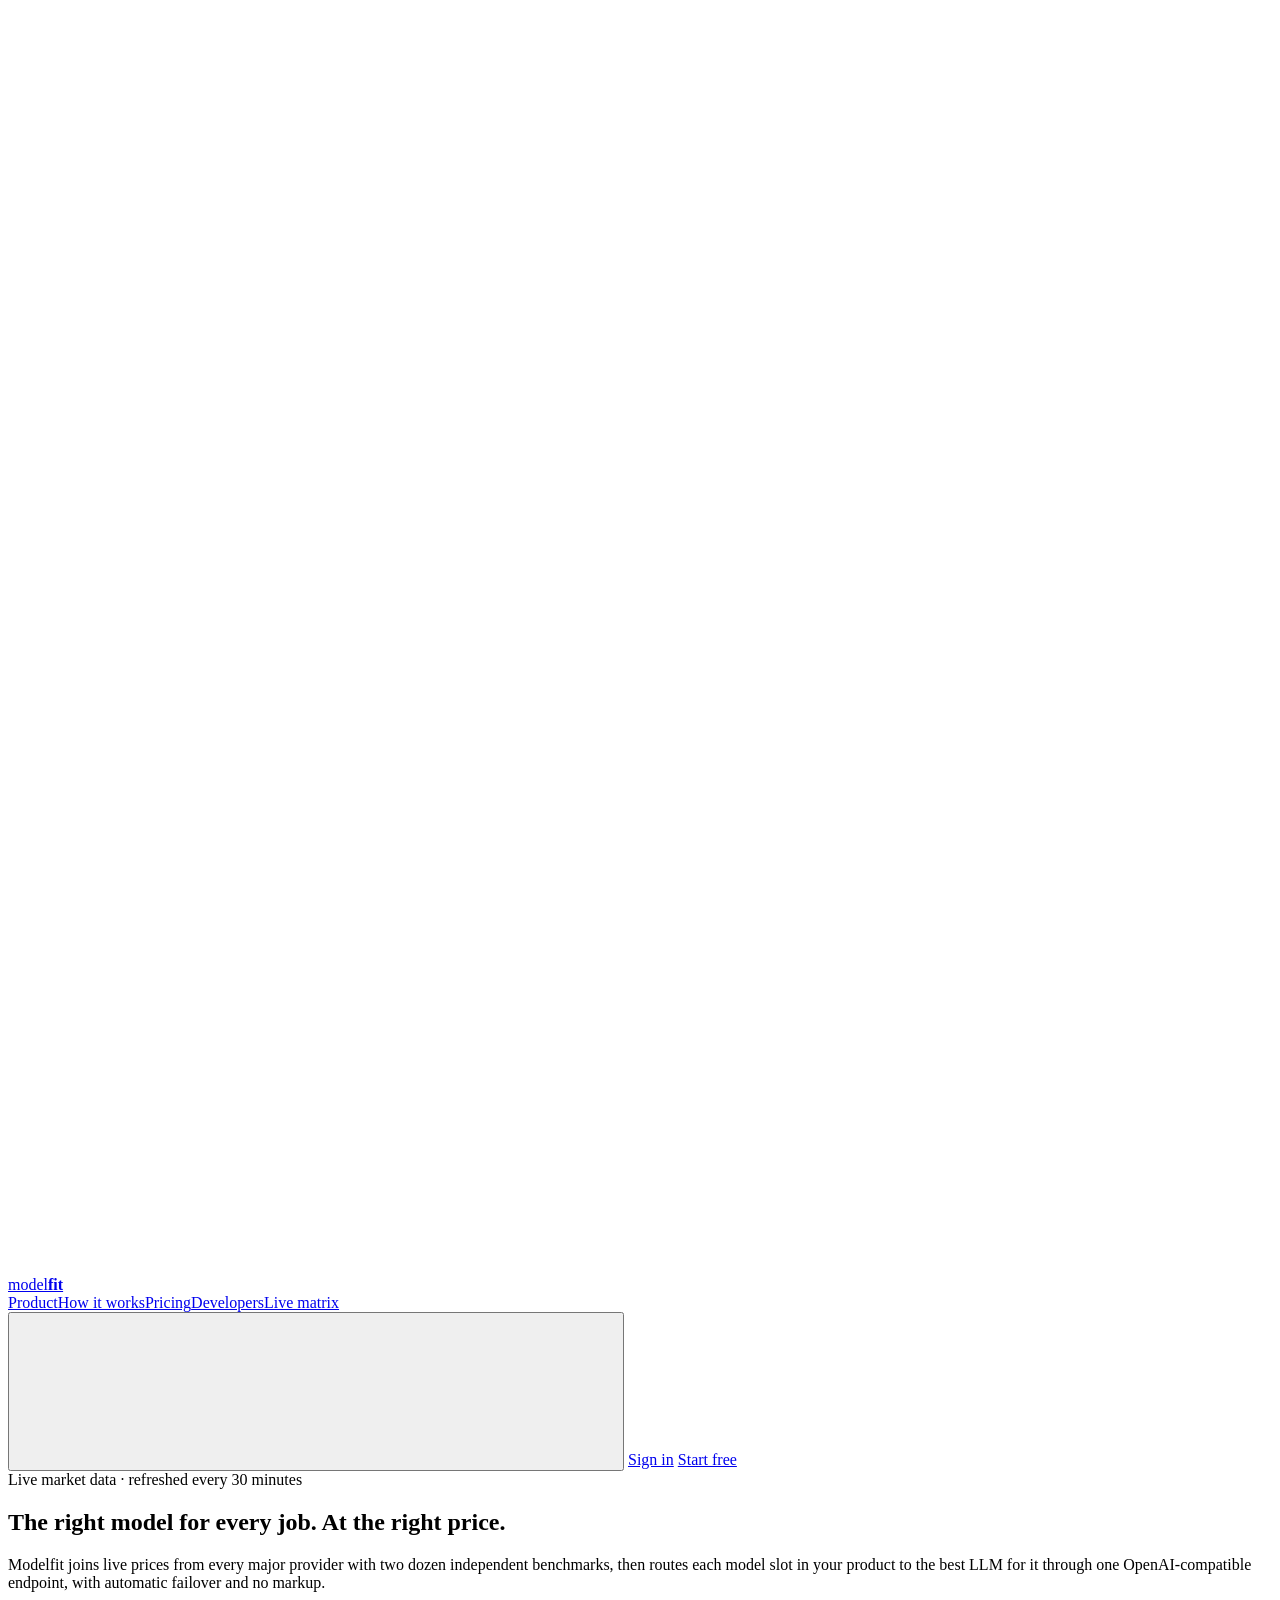
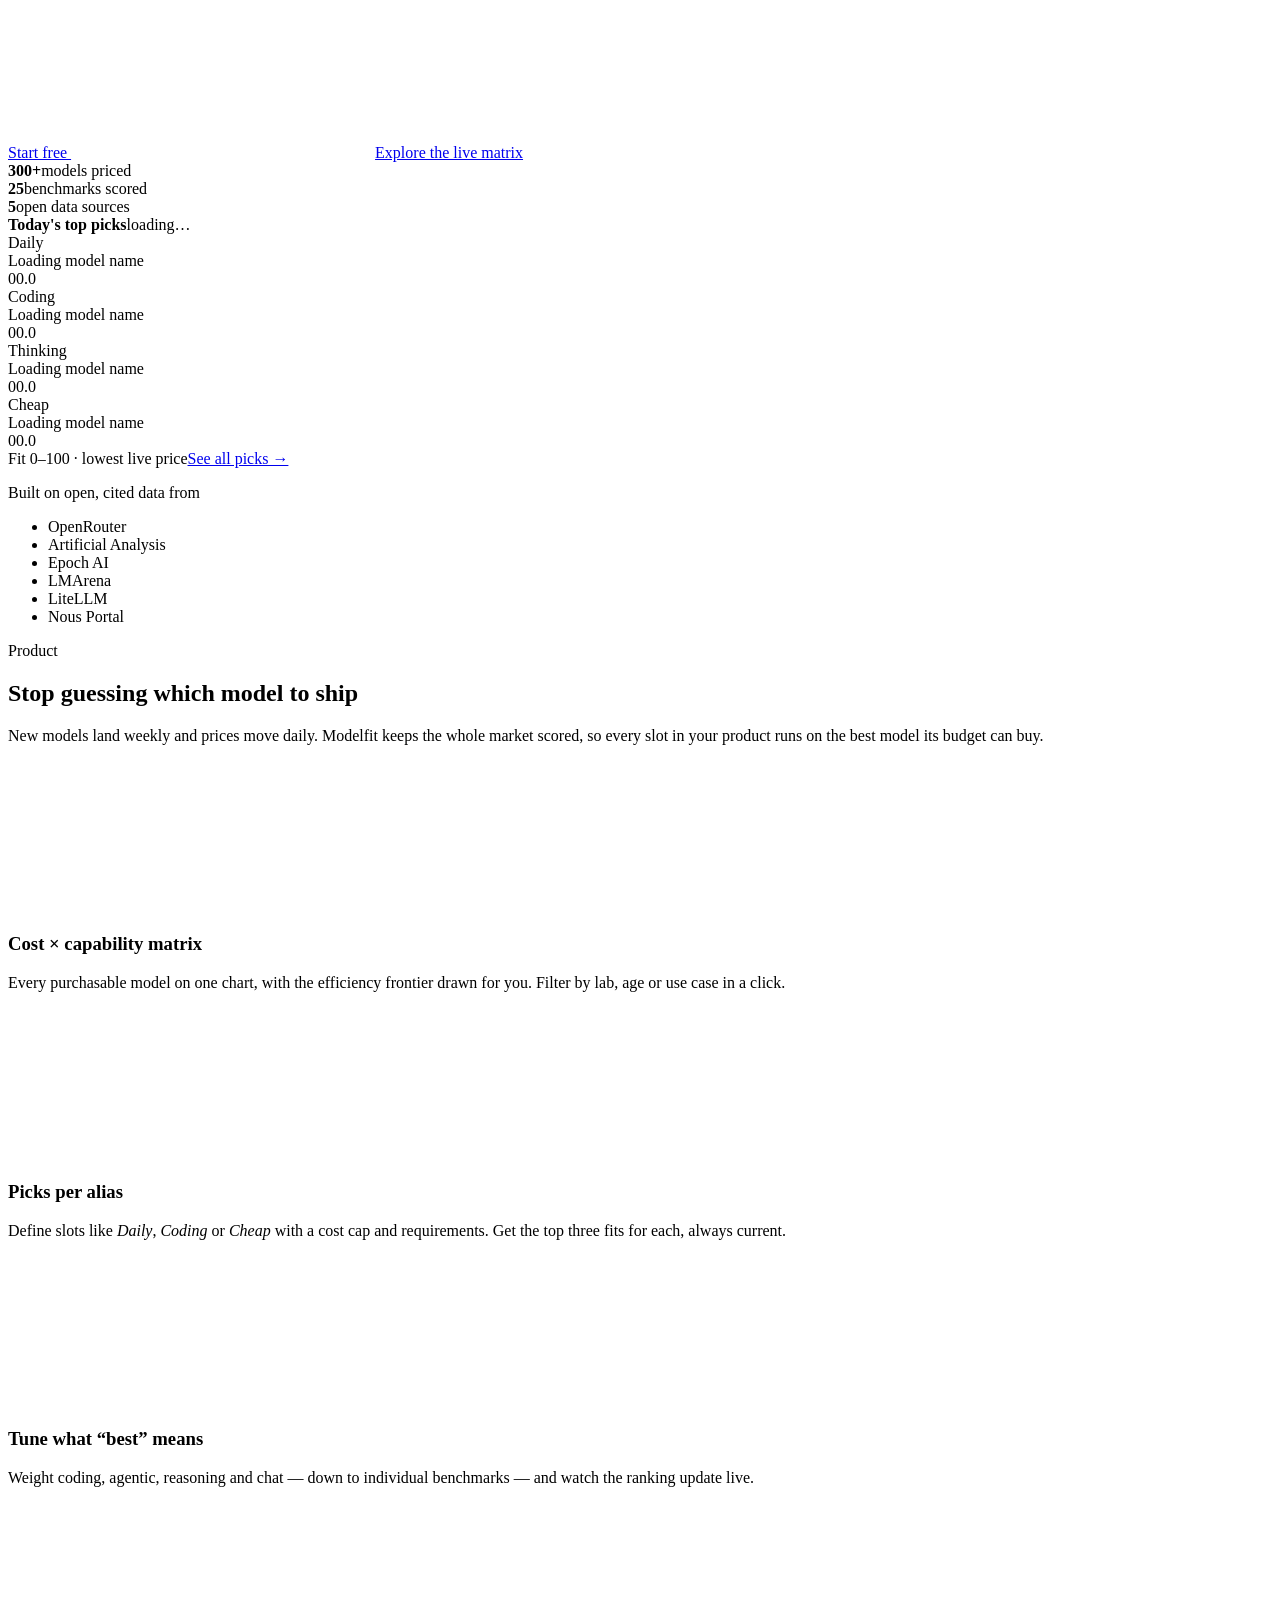
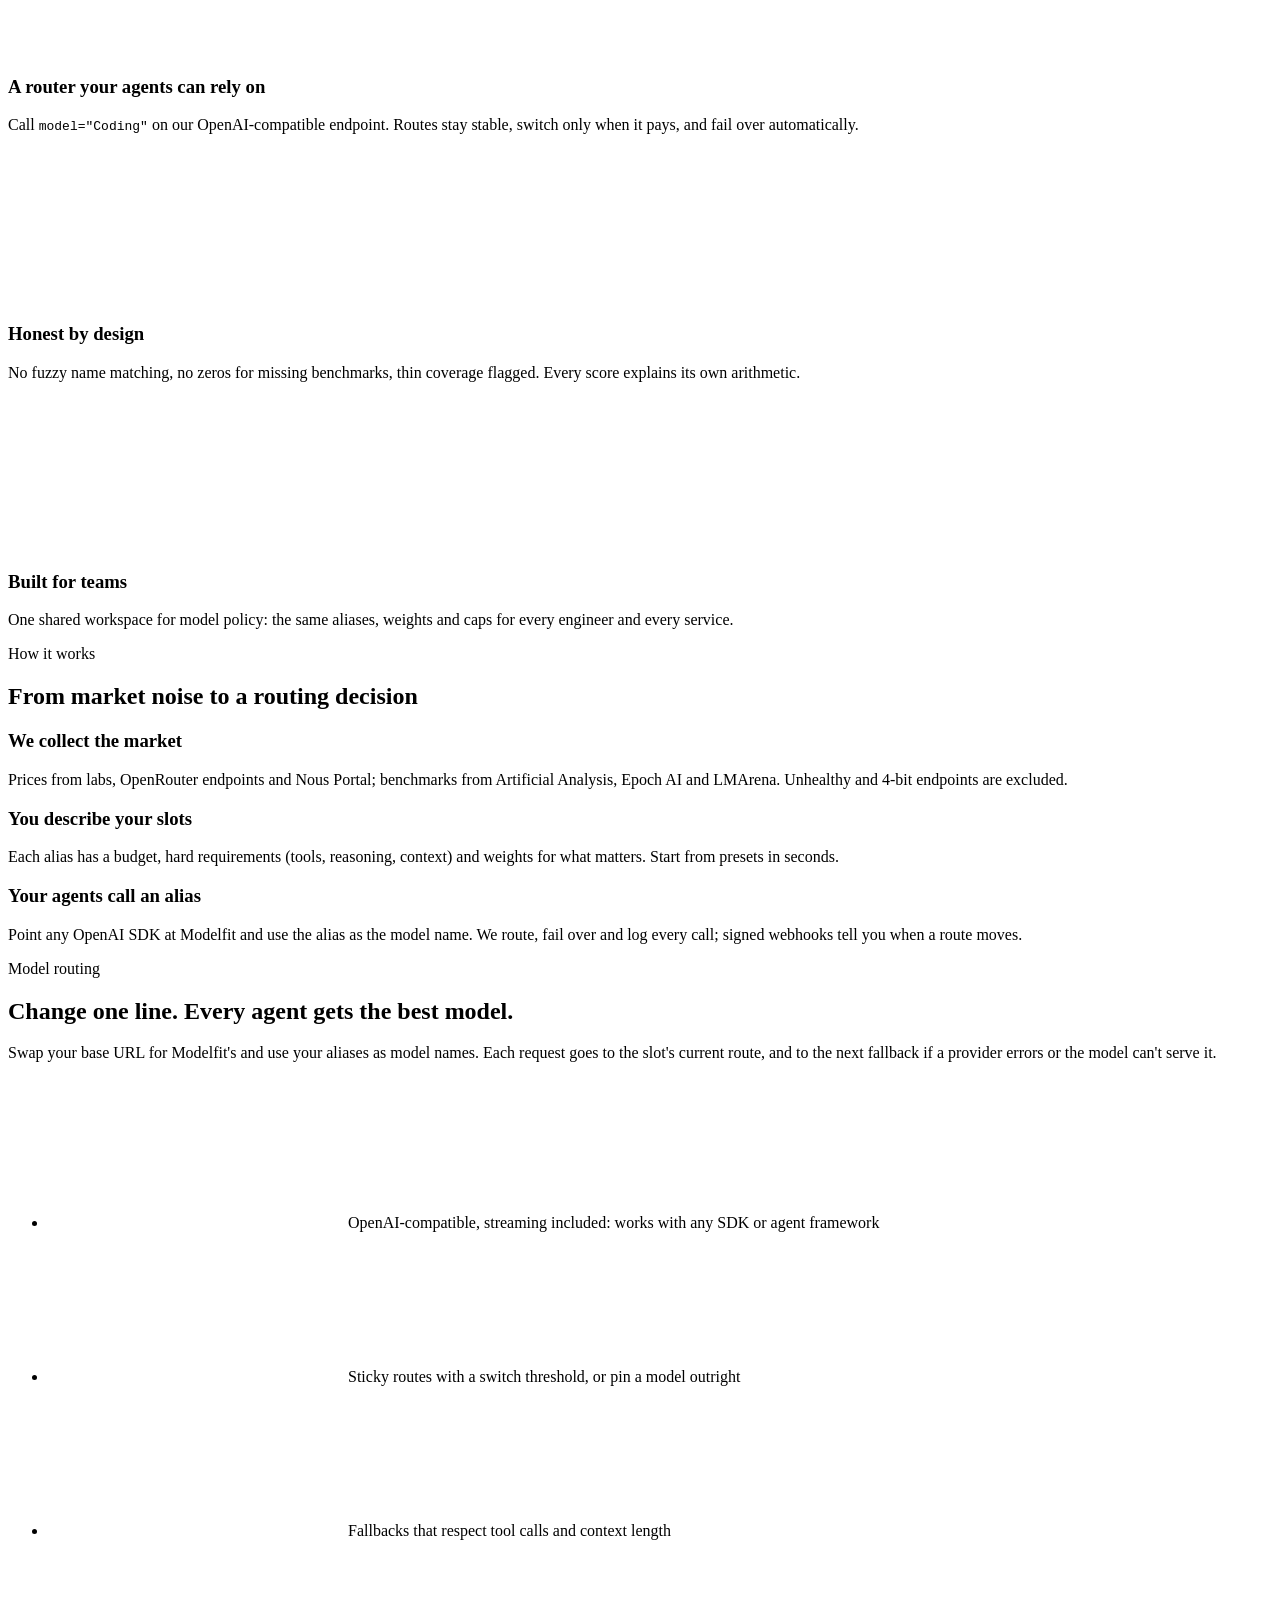
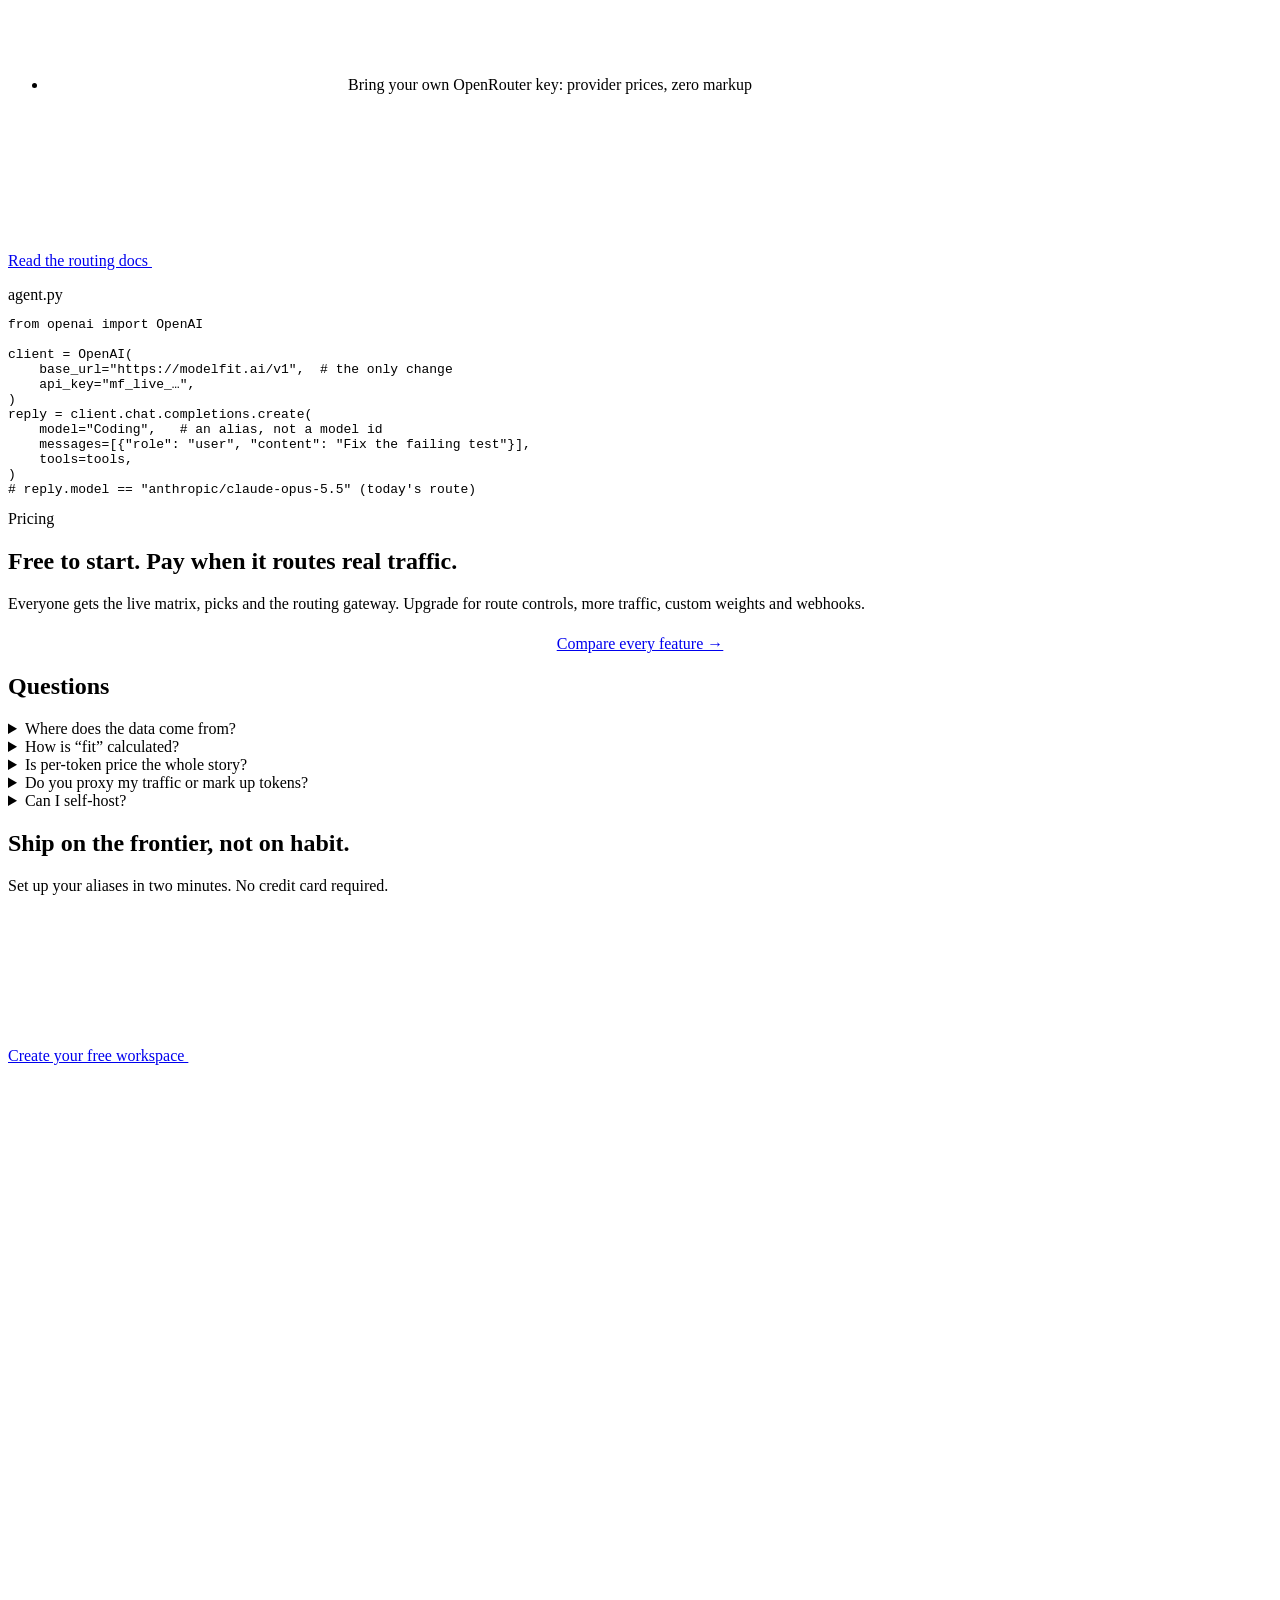
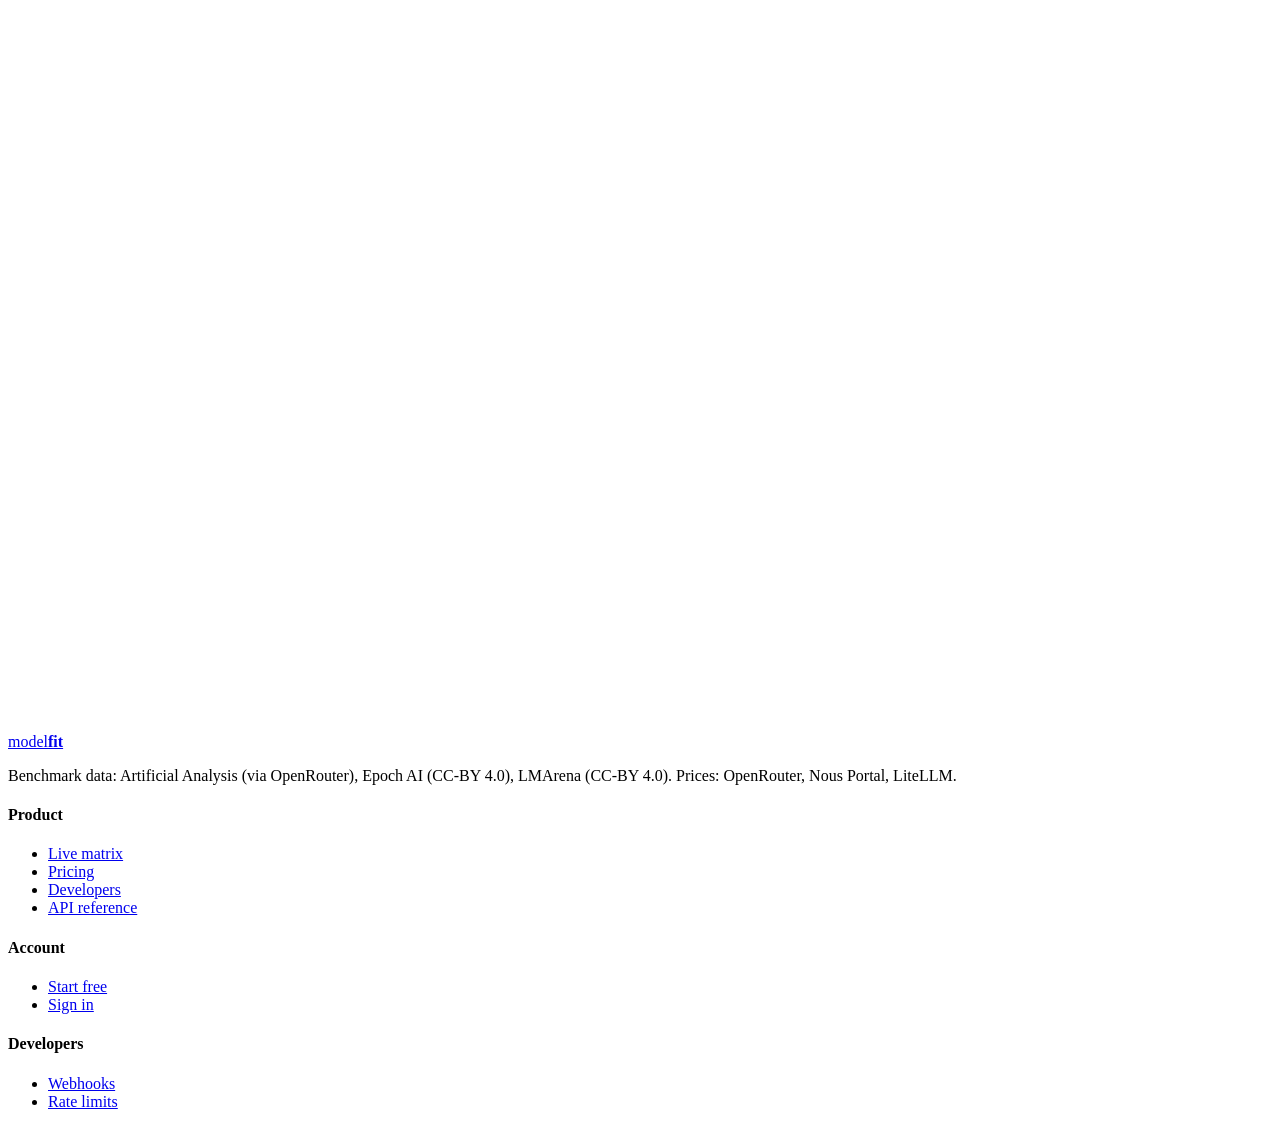
==== commit d483d490: "Add the Model Ranking API (beta) with NLP request triage and a developer docs page - POST /v1/rank: " ====
--- a/app/web/index.html
+++ b/app/web/index.html
@@ -17,7 +17,7 @@
 <header class="site-nav" id="siteNav">
     <div class="wrap">
         <a class="brand" href="/" aria-label="Modelfit home"><span class="brand-mark"><svg viewBox="0 0 24 24"><path d="M4 18h4v-4h4v-4h3" fill="none" stroke="#fff" stroke-width="2.4" stroke-linecap="round" stroke-linejoin="round"/><circle cx="18" cy="6.5" r="2.4" fill="#fff"/></svg></span><span class="brand-word">model<b>fit</b></span></a>
-        <nav class="nav-links"><a href="#features">Product</a><a href="#how">How it works</a><a href="/pricing">Pricing</a><a href="/docs">API</a><a href="/app">Live matrix</a></nav>
+        <nav class="nav-links"><a href="#features">Product</a><a href="#how">How it works</a><a href="/pricing">Pricing</a><a href="/developers">Developers</a><a href="/app">Live matrix</a></nav>
         <div class="nav-right">
             <button class="btn btn-ghost btn-icon" data-theme-toggle aria-label="Toggle theme"><svg class="i icon-sun"><use href="/assets/icons.svg#sun"/></svg><svg class="i icon-moon"><use href="/assets/icons.svg#moon"/></svg></button>
             <a class="btn btn-ghost hide-sm" href="/login">Sign in</a>
@@ -165,7 +165,7 @@
             <a class="brand" href="/"><span class="brand-mark"><svg viewBox="0 0 24 24"><path d="M4 18h4v-4h4v-4h3" fill="none" stroke="#fff" stroke-width="2.4" stroke-linecap="round" stroke-linejoin="round"/><circle cx="18" cy="6.5" r="2.4" fill="#fff"/></svg></span><span class="brand-word">model<b>fit</b></span></a>
             <p class="fine">Benchmark data: Artificial Analysis (via OpenRouter), Epoch AI (CC-BY 4.0), LMArena (CC-BY 4.0). Prices: OpenRouter, Nous Portal, LiteLLM.</p>
         </div>
-        <div><h4>Product</h4><ul><li><a href="/app">Live matrix</a></li><li><a href="/pricing">Pricing</a></li><li><a href="/docs">API</a></li></ul></div>
+        <div><h4>Product</h4><ul><li><a href="/app">Live matrix</a></li><li><a href="/pricing">Pricing</a></li><li><a href="/developers">Developers</a></li><li><a href="/docs">API reference</a></li></ul></div>
         <div><h4>Account</h4><ul><li><a href="/signup">Start free</a></li><li><a href="/login">Sign in</a></li></ul></div>
         <div><h4>Developers</h4><ul><li><a href="/docs#webhooks">Webhooks</a></li><li><a href="/docs#limits">Rate limits</a></li></ul></div>
     </div>
